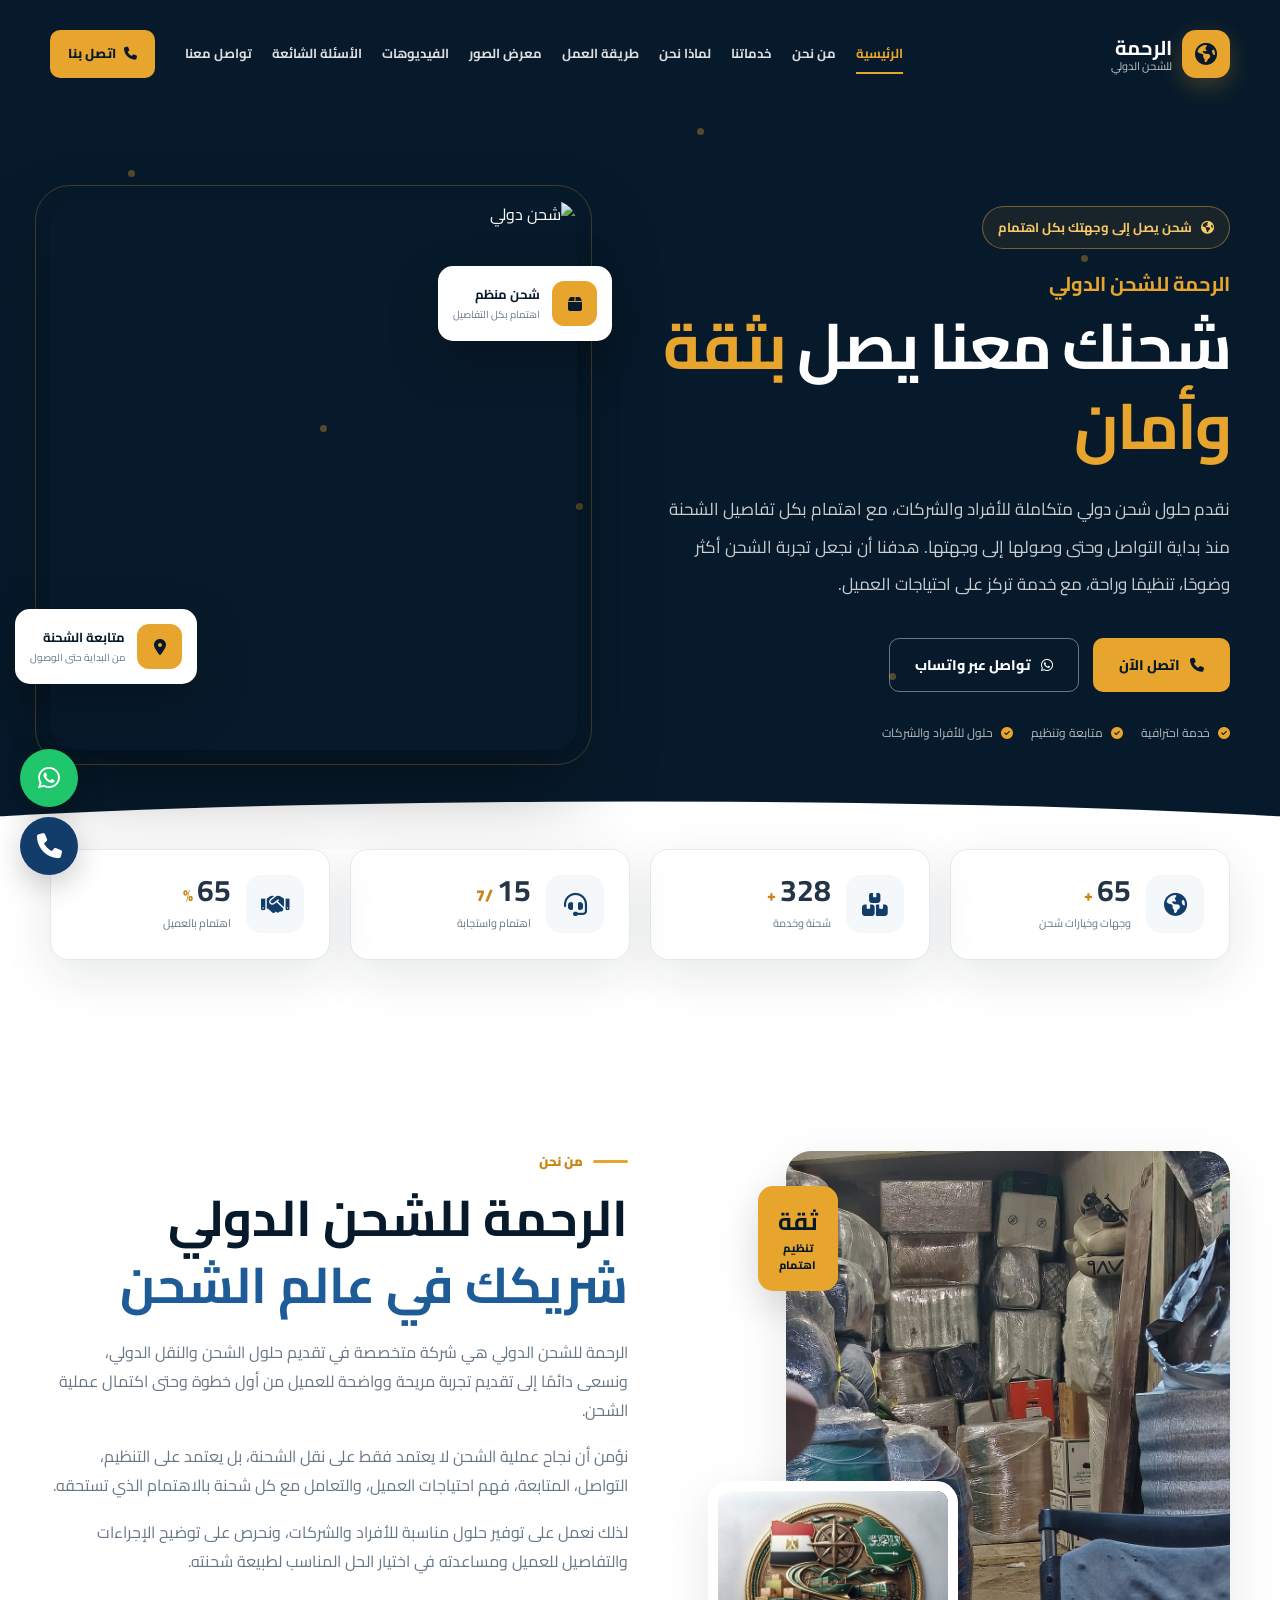
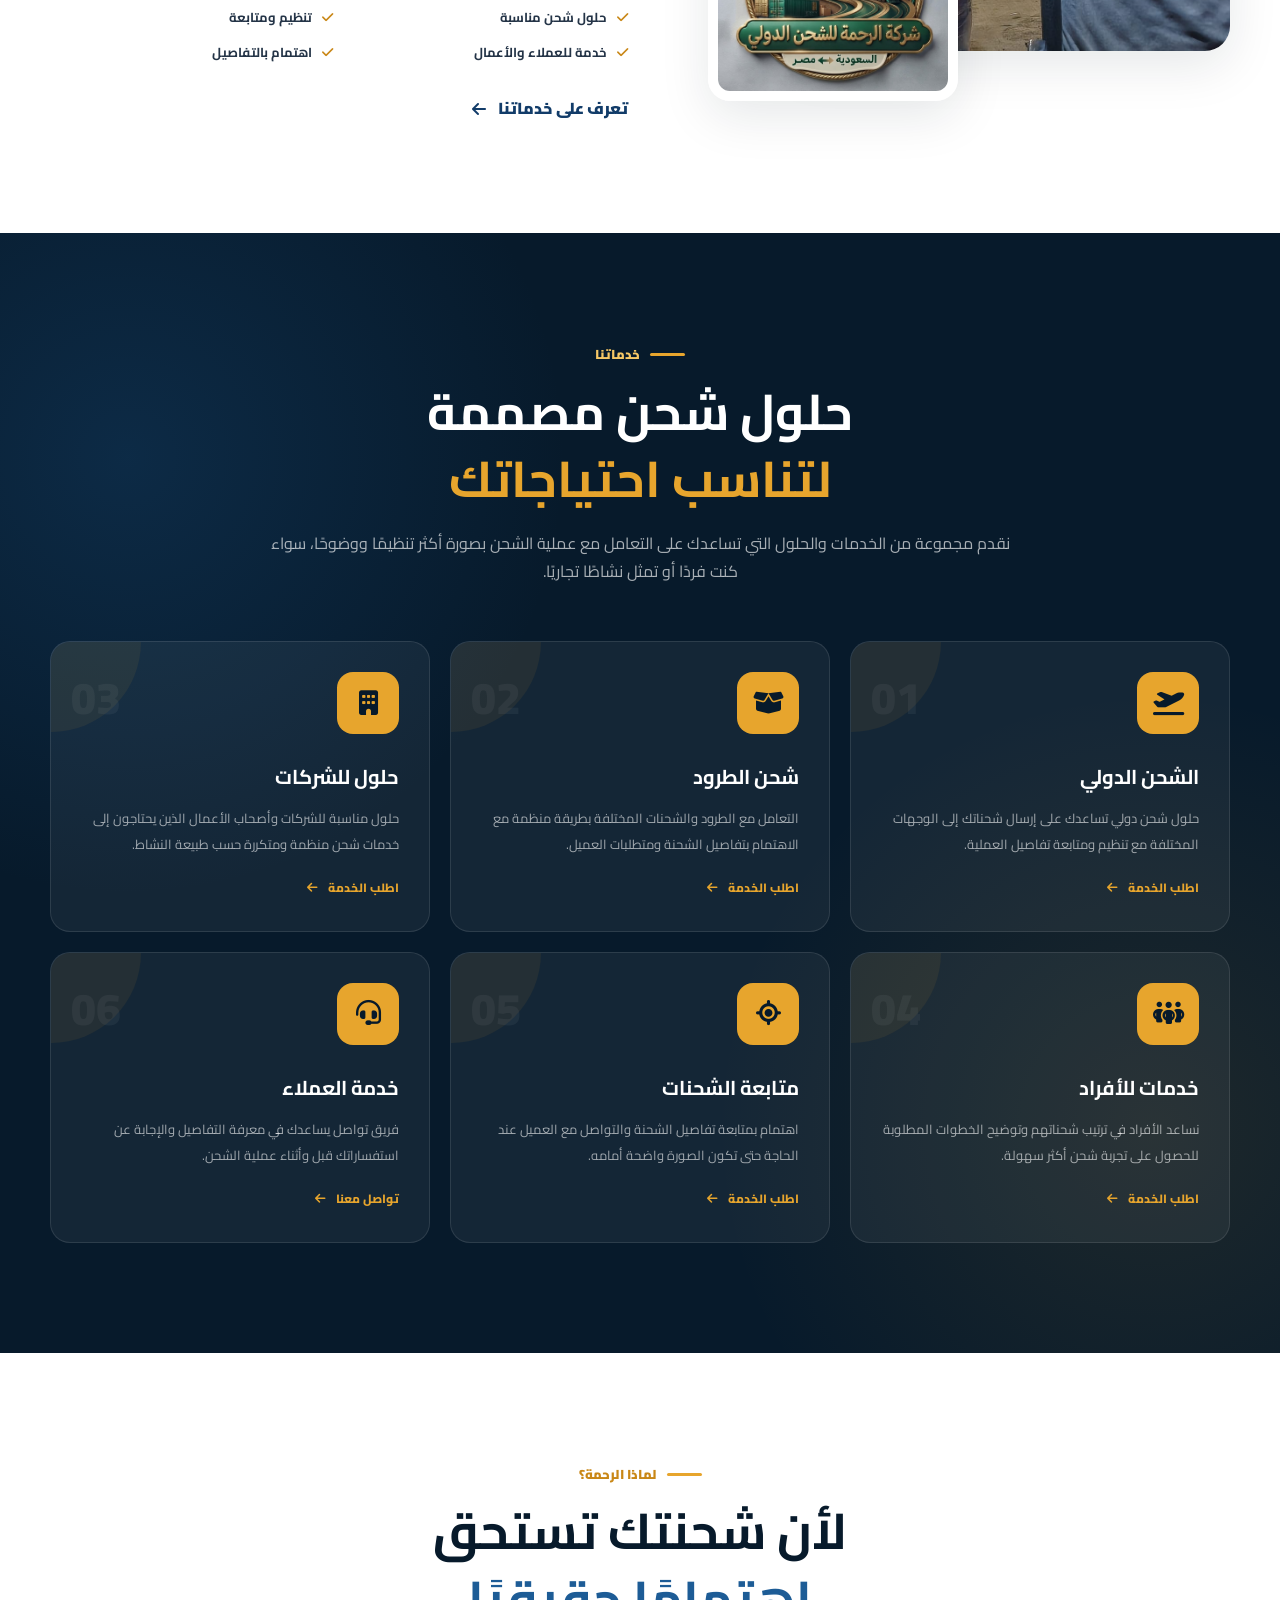
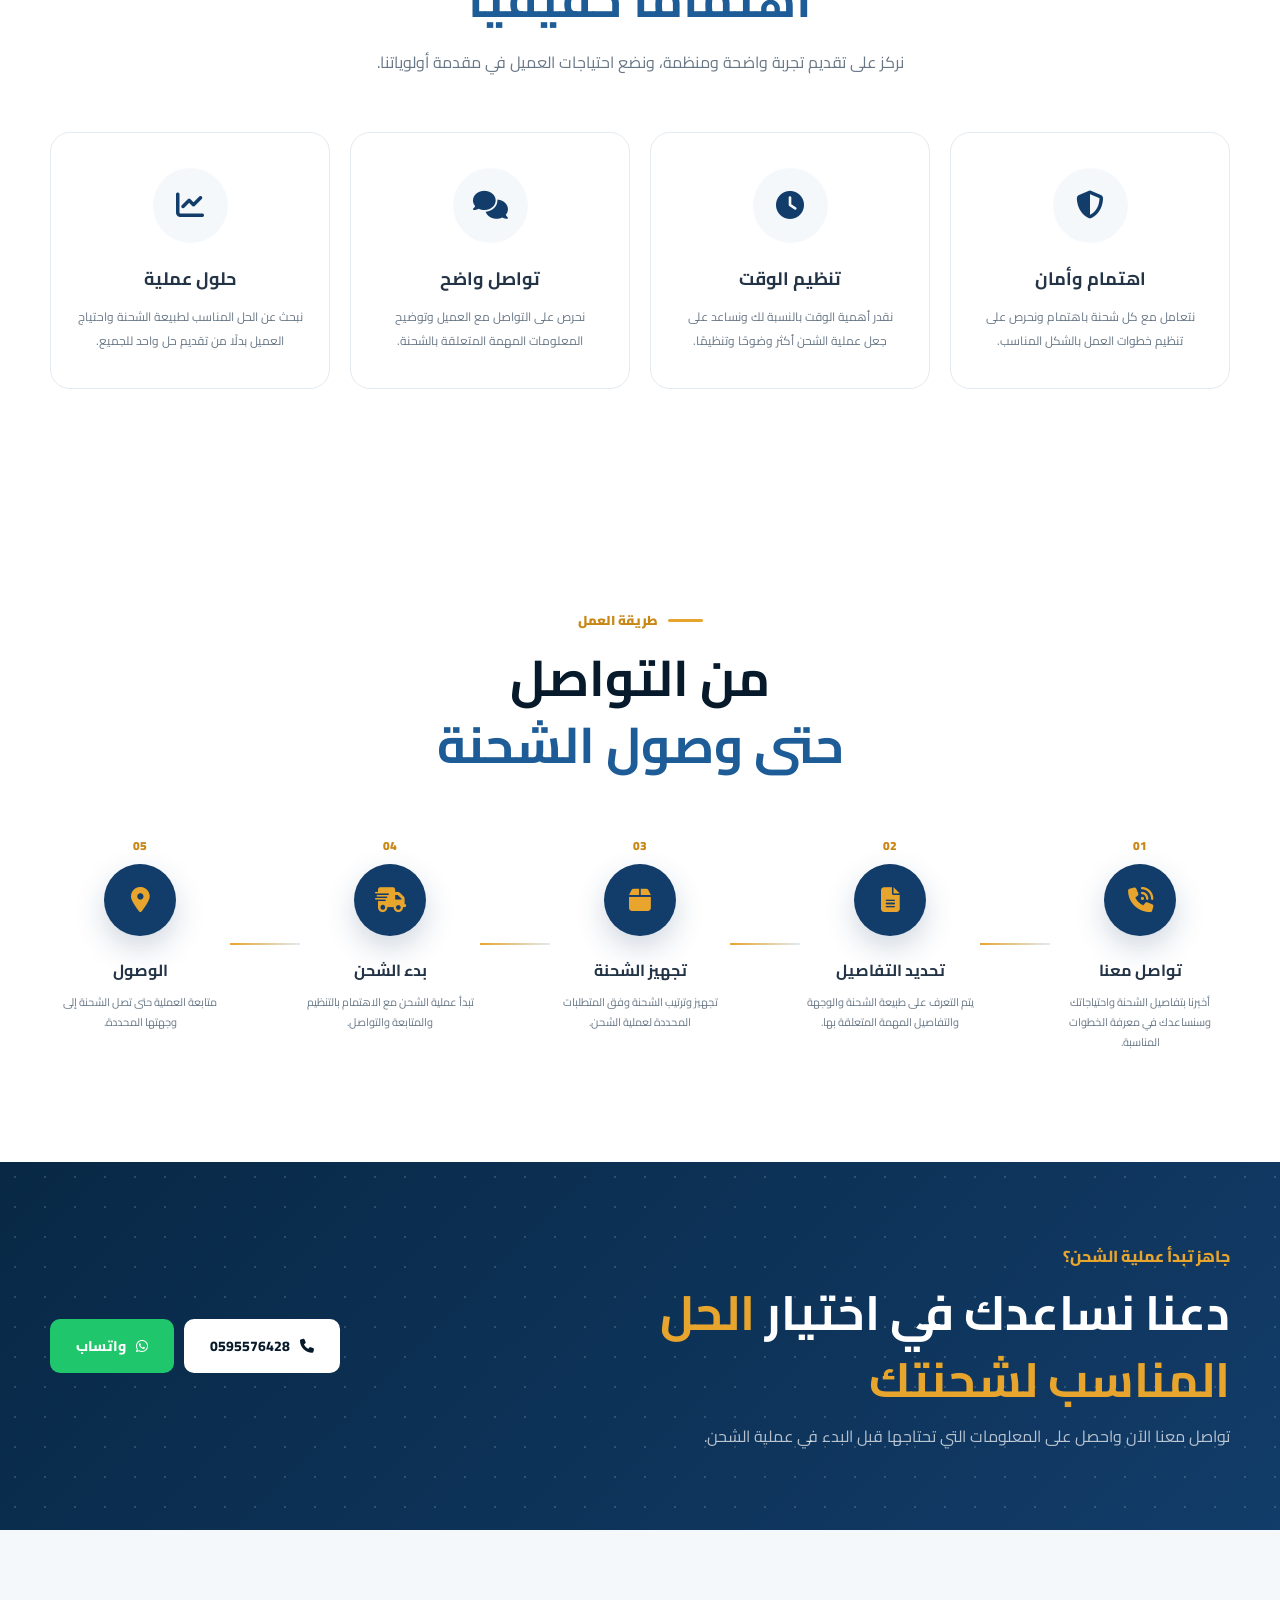
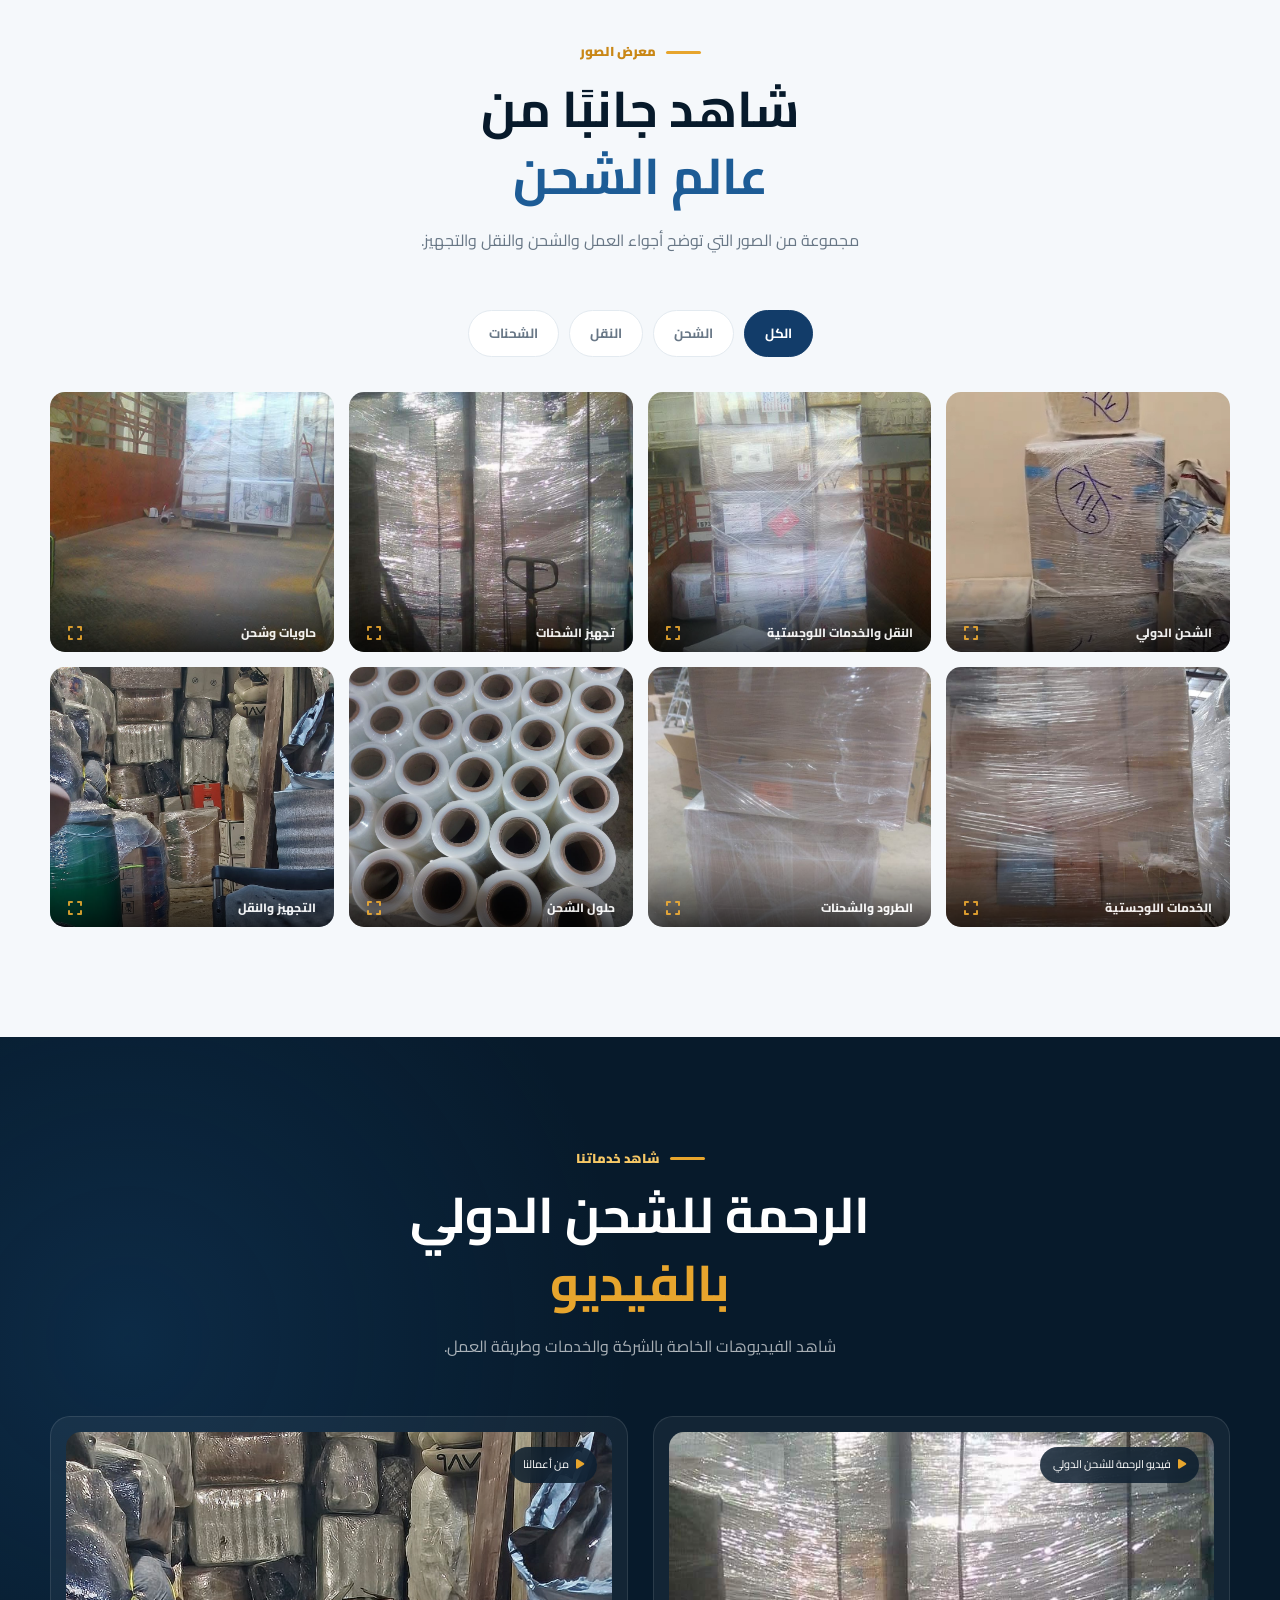
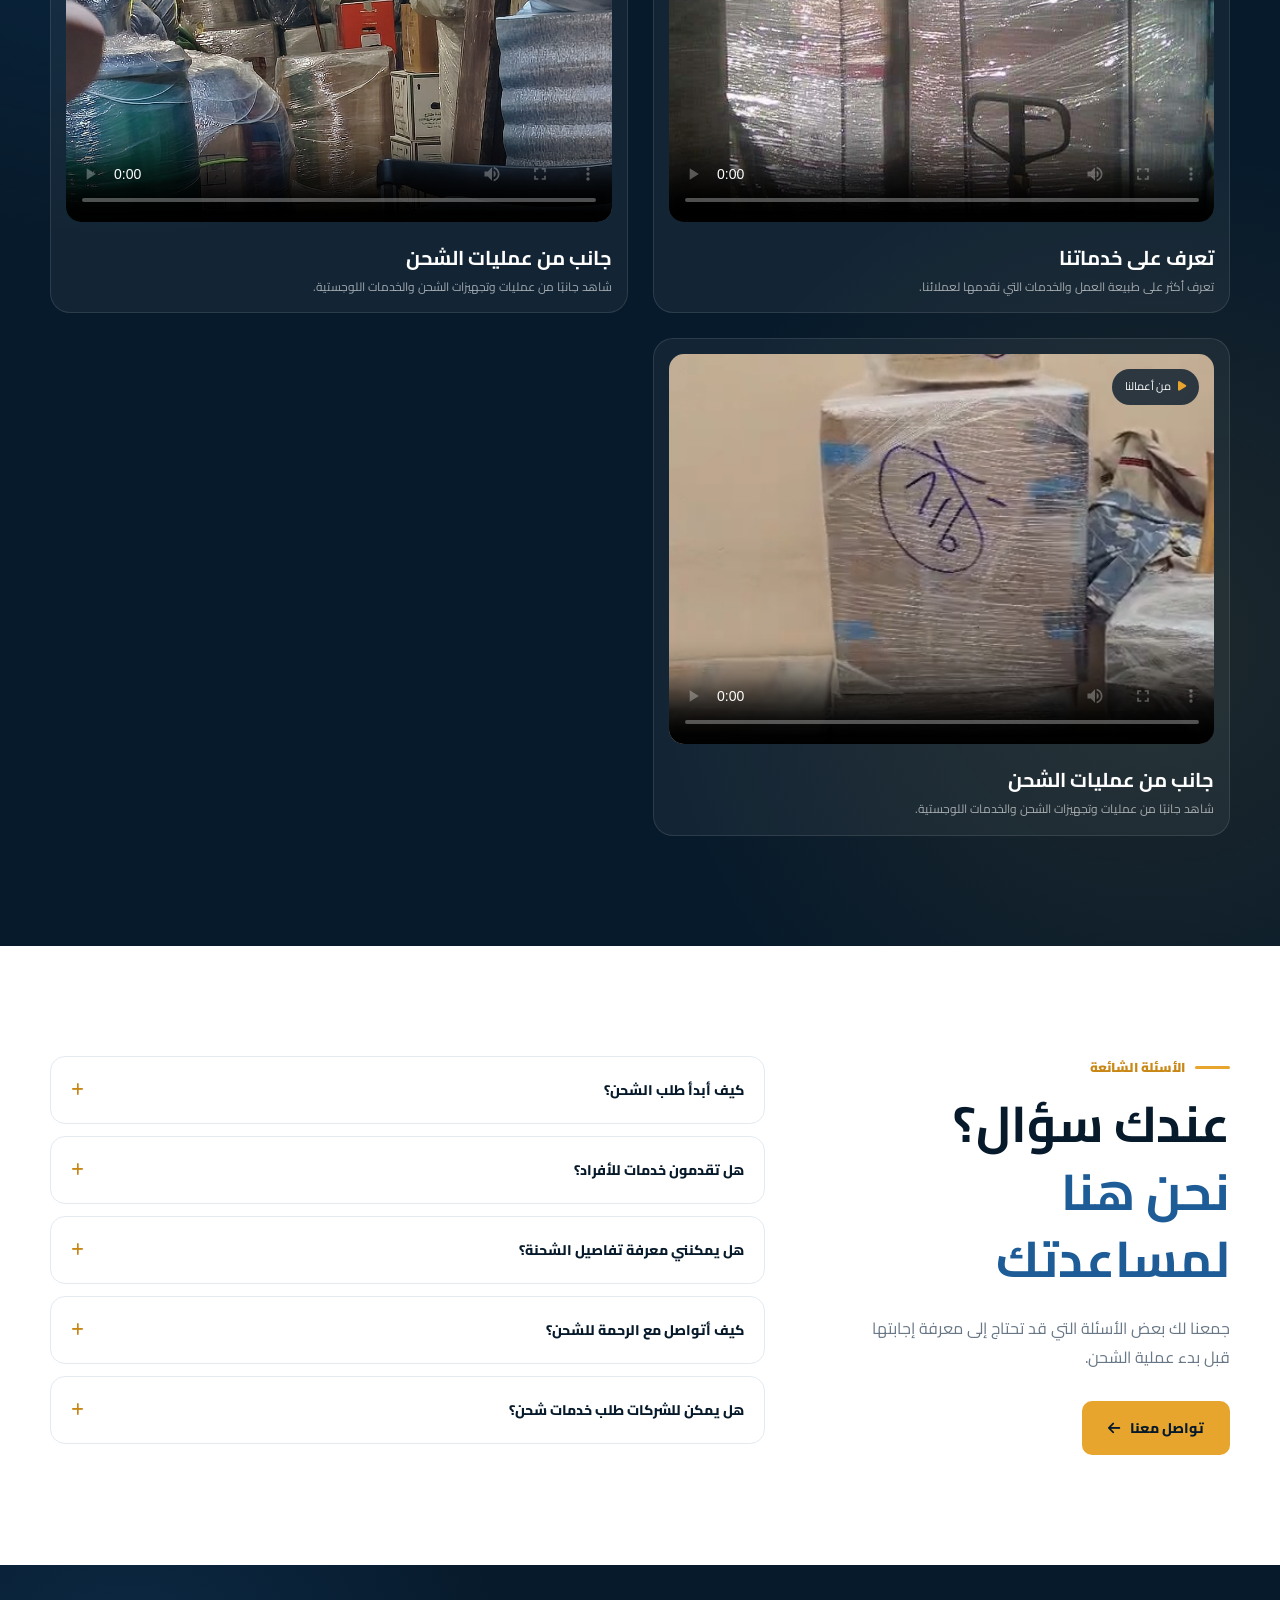
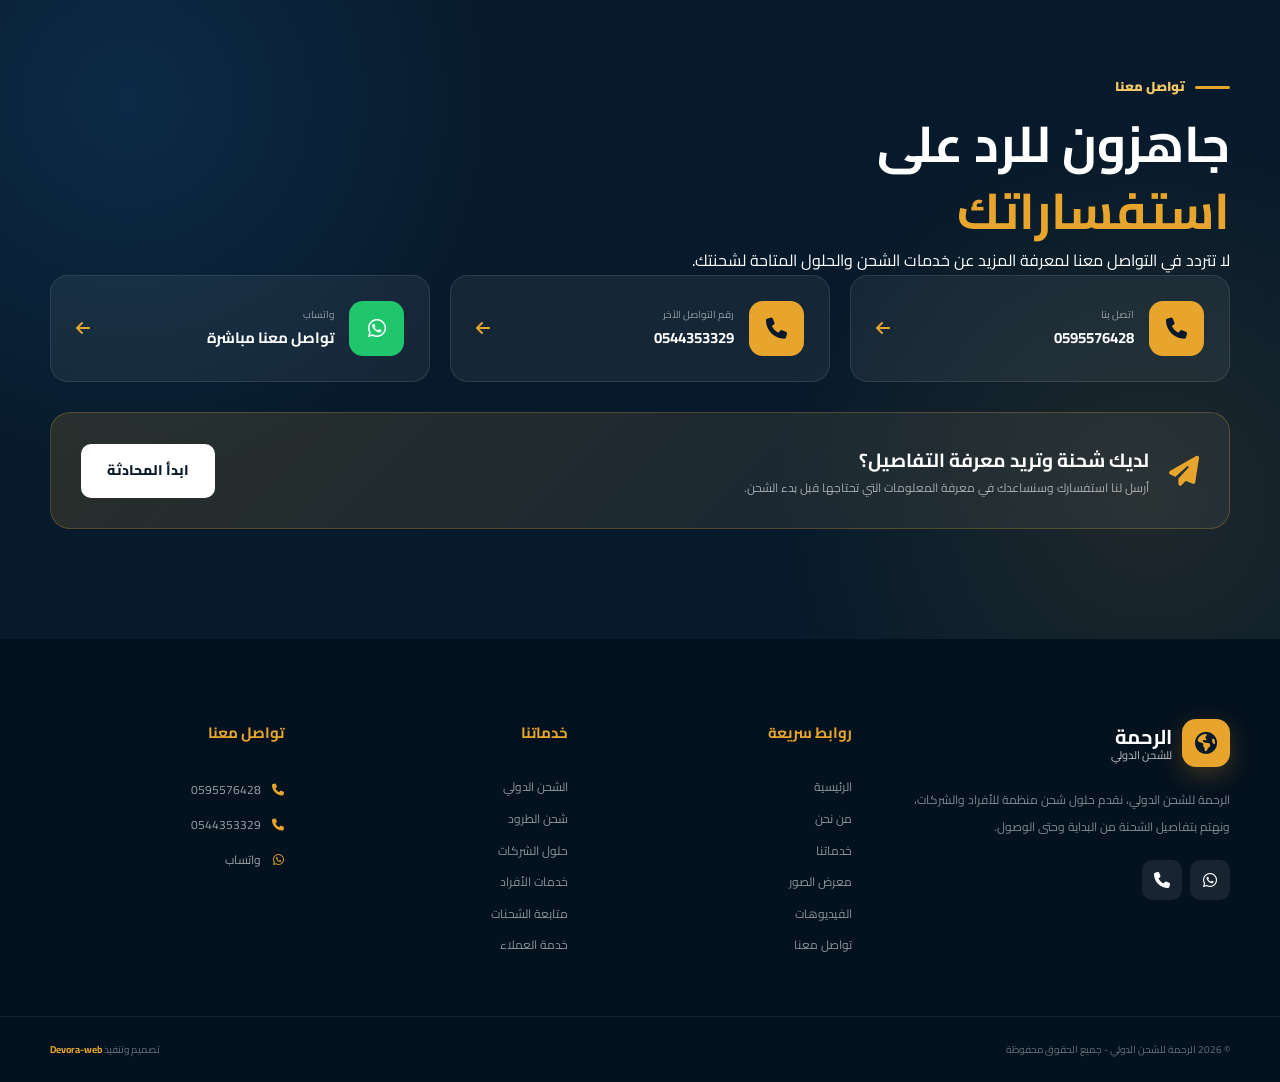
==== index.html @ 90e67089 "first commit" ====
<!DOCTYPE html>
<html lang="ar" dir="rtl">

<head>
    <meta charset="UTF-8">
    <meta name="viewport" content="width=device-width, initial-scale=1.0">

    <title>الرحمة للشحن الدولي | خدمات الشحن والنقل الدولي</title>

    <meta name="description"
        content="الرحمة للشحن الدولي - خدمات شحن دولي احترافية للأفراد والشركات مع متابعة وتنظيم وخدمة عملاء متميزة.">

    <link rel="preconnect" href="https://fonts.googleapis.com">
    <link rel="preconnect" href="https://fonts.gstatic.com" crossorigin>

    <link href="https://fonts.googleapis.com/css2?family=Cairo:wght@400;500;600;700;800;900&display=swap"
        rel="stylesheet">

    <link rel="stylesheet" href="https://cdnjs.cloudflare.com/ajax/libs/font-awesome/6.5.2/css/all.min.css">

    <link rel="stylesheet" href="style.css">
</head>

<body>

    <div class="preloader">
        <div class="loader-box">
            <div class="loader-icon">
                <i class="fa-solid fa-truck-fast"></i>
            </div>
            <div class="loader-line"></div>
            <p>الرحمة للشحن الدولي</p>
        </div>
    </div>



    <div class="floating-actions">

        <a href="https://wa.me/966595576428" class="float-btn whatsapp" target="_blank" aria-label="واتساب">
            <i class="fa-brands fa-whatsapp"></i>
        </a>

        <a href="tel:0595576428" class="float-btn phone" aria-label="اتصال">
            <i class="fa-solid fa-phone"></i>
        </a>

    </div>


    <!-- =========================
         HEADER
    ========================== -->

    <header class="header" id="header">

        <div class="container nav-container">

            <a href="#home" class="logo">

                <div class="logo-icon">
                    <i class="fa-solid fa-earth-americas"></i>
                </div>

                <div class="logo-text">
                    <strong>الرحمة</strong>
                    <span>للشحن الدولي</span>
                </div>

            </a>


            <button class="menu-toggle" id="menuToggle">
                <i class="fa-solid fa-bars"></i>
            </button>


            <nav class="nav" id="nav">

                <a href="#home" class="nav-link active">الرئيسية</a>

                <a href="#about" class="nav-link">من نحن</a>

                <a href="#services" class="nav-link">خدماتنا</a>

                <a href="#why-us" class="nav-link">لماذا نحن</a>

                <a href="#steps" class="nav-link">طريقة العمل</a>

                <a href="#gallery" class="nav-link">معرض الصور</a>

                <a href="#videos" class="nav-link">الفيديوهات</a>

                <a href="#faq" class="nav-link">الأسئلة الشائعة</a>

                <a href="#contact" class="nav-link">تواصل معنا</a>

            </nav>


            <a href="tel:0595576428" class="header-call">
                <i class="fa-solid fa-phone"></i>
                اتصل بنا
            </a>

        </div>

    </header>


    <!-- =========================
         HERO
    ========================== -->

    <main>

        <section class="hero" id="home">

            <div class="hero-bg"></div>

            <div class="hero-particles">

                <span></span>
                <span></span>
                <span></span>
                <span></span>
                <span></span>
                <span></span>

            </div>


            <div class="container hero-content">

                <div class="hero-text reveal">

                    <div class="hero-badge">

                        <i class="fa-solid fa-earth-americas"></i>

                        شحن يصل إلى وجهتك بكل اهتمام

                    </div>


                    <h1>

                        <span>الرحمة للشحن الدولي</span>

                        شحنك معنا يصل
                        <strong>بثقة وأمان</strong>

                    </h1>


                    <p class="hero-description">

                        نقدم حلول شحن دولي متكاملة للأفراد والشركات،
                        مع اهتمام بكل تفاصيل الشحنة منذ بداية التواصل
                        وحتى وصولها إلى وجهتها.

                        هدفنا أن نجعل تجربة الشحن أكثر وضوحًا،
                        تنظيمًا وراحة، مع خدمة تركز على احتياجات العميل.

                    </p>


                    <div class="hero-buttons">

                        <a href="tel:0595576428" class="btn btn-primary">

                            <i class="fa-solid fa-phone"></i>

                            اتصل الآن

                        </a>


                        <a href="https://wa.me/966595576428" target="_blank" class="btn btn-outline">

                            <i class="fa-brands fa-whatsapp"></i>

                            تواصل عبر واتساب

                        </a>

                    </div>


                    <div class="hero-trust">

                        <div>
                            <i class="fa-solid fa-circle-check"></i>
                            خدمة احترافية
                        </div>

                        <div>
                            <i class="fa-solid fa-circle-check"></i>
                            متابعة وتنظيم
                        </div>

                        <div>
                            <i class="fa-solid fa-circle-check"></i>
                            حلول للأفراد والشركات
                        </div>

                    </div>

                </div>


                <div class="hero-visual reveal-right">

                    <div class="hero-image-card">

                        <img src="https://images.unsplash.com/photo-1586528116311-ad8dd3c8310d?auto=format&fit=crop&w=1000&q=85"
                            alt="شحن دولي">

                        <div class="hero-floating-card card-one">

                            <i class="fa-solid fa-box"></i>

                            <div>
                                <strong>شحن منظم</strong>
                                <small>اهتمام بكل التفاصيل</small>
                            </div>

                        </div>


                        <div class="hero-floating-card card-two">

                            <i class="fa-solid fa-location-dot"></i>

                            <div>
                                <strong>متابعة الشحنة</strong>
                                <small>من البداية حتى الوصول</small>
                            </div>

                        </div>

                    </div>

                </div>

            </div>


            <div class="hero-bottom-wave"></div>

        </section>


        <!-- =========================
             STATS
        ========================== -->

        <section class="stats-section">

            <div class="container stats-grid">

                <div class="stat-card reveal">

                    <div class="stat-icon">
                        <i class="fa-solid fa-earth-americas"></i>
                    </div>

                    <div>
                        <strong class="counter" data-target="100">0</strong>
                        <span>+</span>
                        <p>وجهات وخيارات شحن</p>
                    </div>

                </div>


                <div class="stat-card reveal">

                    <div class="stat-icon">
                        <i class="fa-solid fa-boxes-stacked"></i>
                    </div>

                    <div>
                        <strong class="counter" data-target="500">0</strong>
                        <span>+</span>
                        <p>شحنة وخدمة</p>
                    </div>

                </div>


                <div class="stat-card reveal">

                    <div class="stat-icon">
                        <i class="fa-solid fa-headset"></i>
                    </div>

                    <div>
                        <strong class="counter" data-target="24">0</strong>
                        <span>/7</span>
                        <p>اهتمام واستجابة</p>
                    </div>

                </div>


                <div class="stat-card reveal">

                    <div class="stat-icon">
                        <i class="fa-solid fa-handshake"></i>
                    </div>

                    <div>
                        <strong class="counter" data-target="100">0</strong>
                        <span>%</span>
                        <p>اهتمام بالعميل</p>
                    </div>

                </div>

            </div>

        </section>


        <!-- =========================
             ABOUT
        ========================== -->

        <section class="about section" id="about">

            <div class="container about-grid">

                <div class="about-images reveal-left">

                    <div class="about-main-image">

                        <img src="imgs/img9.jpeg" alt="خدمات الشحن">

                    </div>


                    <div class="about-small-image">

                        <img src="imgs/img1.jpeg" alt="شحن ونقل">

                    </div>


                    <div class="about-experience">

                        <strong>ثقة</strong>
                        <span>تنظيم</span>
                        <span>اهتمام</span>

                    </div>

                </div>


                <div class="about-content reveal-right">

                    <div class="section-label">

                        <span></span>

                        من نحن

                    </div>


                    <h2 class="section-title">

                        الرحمة للشحن الدولي

                        <em>شريكك في عالم الشحن</em>

                    </h2>


                    <p>

                        الرحمة للشحن الدولي هي شركة متخصصة في تقديم حلول
                        الشحن والنقل الدولي، ونسعى دائمًا إلى تقديم تجربة
                        مريحة وواضحة للعميل من أول خطوة وحتى اكتمال عملية الشحن.

                    </p>


                    <p>

                        نؤمن أن نجاح عملية الشحن لا يعتمد فقط على نقل
                        الشحنة، بل يعتمد على التنظيم، التواصل، المتابعة،
                        فهم احتياجات العميل، والتعامل مع كل شحنة بالاهتمام
                        الذي تستحقه.

                    </p>


                    <p>

                        لذلك نعمل على توفير حلول مناسبة للأفراد والشركات،
                        ونحرص على توضيح الإجراءات والتفاصيل للعميل ومساعدته
                        في اختيار الحل المناسب لطبيعة شحنته.

                    </p>


                    <div class="about-features">

                        <div>
                            <i class="fa-solid fa-check"></i>
                            حلول شحن مناسبة
                        </div>

                        <div>
                            <i class="fa-solid fa-check"></i>
                            تنظيم ومتابعة
                        </div>

                        <div>
                            <i class="fa-solid fa-check"></i>
                            خدمة للعملاء والأعمال
                        </div>

                        <div>
                            <i class="fa-solid fa-check"></i>
                            اهتمام بالتفاصيل
                        </div>

                    </div>


                    <a href="#contact" class="text-button">

                        تعرف على خدماتنا

                        <i class="fa-solid fa-arrow-left"></i>

                    </a>

                </div>

            </div>

        </section>


        <!-- =========================
             SERVICES
        ========================== -->

        <section class="services section section-dark" id="services">

            <div class="container">

                <div class="section-heading center reveal">

                    <div class="section-label light">

                        <span></span>

                        خدماتنا

                    </div>

                    <h2 class="section-title">

                        حلول شحن مصممة
                        <em>لتناسب احتياجاتك</em>

                    </h2>

                    <p>

                        نقدم مجموعة من الخدمات والحلول التي تساعدك
                        على التعامل مع عملية الشحن بصورة أكثر تنظيمًا
                        ووضوحًا، سواء كنت فردًا أو تمثل نشاطًا تجاريًا.

                    </p>

                </div>


                <div class="services-grid">


                    <article class="service-card reveal">

                        <div class="service-number">01</div>

                        <div class="service-icon">

                            <i class="fa-solid fa-plane-departure"></i>

                        </div>

                        <h3>الشحن الدولي</h3>

                        <p>

                            حلول شحن دولي تساعدك على إرسال شحناتك
                            إلى الوجهات المختلفة مع تنظيم ومتابعة
                            تفاصيل العملية.

                        </p>

                        <a href="#contact">

                            اطلب الخدمة

                            <i class="fa-solid fa-arrow-left"></i>

                        </a>

                    </article>


                    <article class="service-card reveal">

                        <div class="service-number">02</div>

                        <div class="service-icon">

                            <i class="fa-solid fa-box-open"></i>

                        </div>

                        <h3>شحن الطرود</h3>

                        <p>

                            التعامل مع الطرود والشحنات المختلفة
                            بطريقة منظمة مع الاهتمام بتفاصيل الشحنة
                            ومتطلبات العميل.

                        </p>

                        <a href="#contact">

                            اطلب الخدمة

                            <i class="fa-solid fa-arrow-left"></i>

                        </a>

                    </article>


                    <article class="service-card reveal">

                        <div class="service-number">03</div>

                        <div class="service-icon">

                            <i class="fa-solid fa-building"></i>

                        </div>

                        <h3>حلول للشركات</h3>

                        <p>

                            حلول مناسبة للشركات وأصحاب الأعمال الذين
                            يحتاجون إلى خدمات شحن منظمة ومتكررة
                            حسب طبيعة النشاط.

                        </p>

                        <a href="#contact">

                            اطلب الخدمة

                            <i class="fa-solid fa-arrow-left"></i>

                        </a>

                    </article>


                    <article class="service-card reveal">

                        <div class="service-number">04</div>

                        <div class="service-icon">

                            <i class="fa-solid fa-people-group"></i>

                        </div>

                        <h3>خدمات للأفراد</h3>

                        <p>

                            نساعد الأفراد في ترتيب شحناتهم وتوضيح
                            الخطوات المطلوبة للحصول على تجربة شحن
                            أكثر سهولة.

                        </p>

                        <a href="#contact">

                            اطلب الخدمة

                            <i class="fa-solid fa-arrow-left"></i>

                        </a>

                    </article>


                    <article class="service-card reveal">

                        <div class="service-number">05</div>

                        <div class="service-icon">

                            <i class="fa-solid fa-location-crosshairs"></i>

                        </div>

                        <h3>متابعة الشحنات</h3>

                        <p>

                            اهتمام بمتابعة تفاصيل الشحنة والتواصل
                            مع العميل عند الحاجة حتى تكون الصورة
                            واضحة أمامه.

                        </p>

                        <a href="#contact">

                            اطلب الخدمة

                            <i class="fa-solid fa-arrow-left"></i>

                        </a>

                    </article>


                    <article class="service-card reveal">

                        <div class="service-number">06</div>

                        <div class="service-icon">

                            <i class="fa-solid fa-headset"></i>

                        </div>

                        <h3>خدمة العملاء</h3>

                        <p>

                            فريق تواصل يساعدك في معرفة التفاصيل
                            والإجابة عن استفساراتك قبل وأثناء
                            عملية الشحن.

                        </p>

                        <a href="#contact">

                            تواصل معنا

                            <i class="fa-solid fa-arrow-left"></i>

                        </a>

                    </article>

                </div>

            </div>

        </section>


        <!-- =========================
             WHY US
        ========================== -->

        <section class="why-us section" id="why-us">

            <div class="container">

                <div class="section-heading center reveal">

                    <div class="section-label">

                        <span></span>

                        لماذا الرحمة؟

                    </div>

                    <h2 class="section-title">

                        لأن شحنتك تستحق
                        <em>اهتمامًا حقيقيًا</em>

                    </h2>

                    <p>

                        نركز على تقديم تجربة واضحة ومنظمة، ونضع
                        احتياجات العميل في مقدمة أولوياتنا.

                    </p>

                </div>


                <div class="why-grid">


                    <div class="why-card reveal">

                        <div class="why-icon">

                            <i class="fa-solid fa-shield-halved"></i>

                        </div>

                        <h3>اهتمام وأمان</h3>

                        <p>

                            نتعامل مع كل شحنة باهتمام ونحرص على
                            تنظيم خطوات العمل بالشكل المناسب.

                        </p>

                    </div>


                    <div class="why-card reveal">

                        <div class="why-icon">

                            <i class="fa-solid fa-clock"></i>

                        </div>

                        <h3>تنظيم الوقت</h3>

                        <p>

                            نقدر أهمية الوقت بالنسبة لك ونساعد
                            على جعل عملية الشحن أكثر وضوحًا وتنظيمًا.

                        </p>

                    </div>


                    <div class="why-card reveal">

                        <div class="why-icon">

                            <i class="fa-solid fa-comments"></i>

                        </div>

                        <h3>تواصل واضح</h3>

                        <p>

                            نحرص على التواصل مع العميل وتوضيح
                            المعلومات المهمة المتعلقة بالشحنة.

                        </p>

                    </div>


                    <div class="why-card reveal">

                        <div class="why-icon">

                            <i class="fa-solid fa-chart-line"></i>

                        </div>

                        <h3>حلول عملية</h3>

                        <p>

                            نبحث عن الحل المناسب لطبيعة الشحنة
                            واحتياج العميل بدلًا من تقديم حل واحد للجميع.

                        </p>

                    </div>

                </div>

            </div>

        </section>


        <!-- =========================
             STEPS
        ========================== -->

        <section class="steps section" id="steps">

            <div class="container">

                <div class="section-heading center reveal">

                    <div class="section-label">

                        <span></span>

                        طريقة العمل

                    </div>

                    <h2 class="section-title">

                        من التواصل
                        <em>حتى وصول الشحنة</em>

                    </h2>

                </div>


                <div class="steps-wrapper">


                    <div class="step reveal">

                        <div class="step-number">01</div>

                        <div class="step-icon">

                            <i class="fa-solid fa-phone-volume"></i>

                        </div>

                        <h3>تواصل معنا</h3>

                        <p>

                            أخبرنا بتفاصيل الشحنة واحتياجاتك
                            وسنساعدك في معرفة الخطوات المناسبة.

                        </p>

                    </div>


                    <div class="step-line"></div>


                    <div class="step reveal">

                        <div class="step-number">02</div>

                        <div class="step-icon">

                            <i class="fa-solid fa-file-lines"></i>

                        </div>

                        <h3>تحديد التفاصيل</h3>

                        <p>

                            يتم التعرف على طبيعة الشحنة والوجهة
                            والتفاصيل المهمة المتعلقة بها.

                        </p>

                    </div>


                    <div class="step-line"></div>


                    <div class="step reveal">

                        <div class="step-number">03</div>

                        <div class="step-icon">

                            <i class="fa-solid fa-box"></i>

                        </div>

                        <h3>تجهيز الشحنة</h3>

                        <p>

                            تجهيز وترتيب الشحنة وفق المتطلبات
                            المحددة لعملية الشحن.

                        </p>

                    </div>


                    <div class="step-line"></div>


                    <div class="step reveal">

                        <div class="step-number">04</div>

                        <div class="step-icon">

                            <i class="fa-solid fa-truck-fast"></i>

                        </div>

                        <h3>بدء الشحن</h3>

                        <p>

                            تبدأ عملية الشحن مع الاهتمام بالتنظيم
                            والمتابعة والتواصل.

                        </p>

                    </div>


                    <div class="step-line"></div>


                    <div class="step reveal">

                        <div class="step-number">05</div>

                        <div class="step-icon">

                            <i class="fa-solid fa-location-dot"></i>

                        </div>

                        <h3>الوصول</h3>

                        <p>

                            متابعة العملية حتى تصل الشحنة
                            إلى وجهتها المحددة.

                        </p>

                    </div>

                </div>

            </div>

        </section>


        <!-- =========================
             LARGE CTA
        ========================== -->

        <section class="cta-banner">

            <div class="cta-pattern"></div>

            <div class="container cta-content reveal">

                <div>

                    <span>جاهز تبدأ عملية الشحن؟</span>

                    <h2>

                        دعنا نساعدك في اختيار
                        <strong>الحل المناسب لشحنتك</strong>

                    </h2>

                    <p>

                        تواصل معنا الآن واحصل على المعلومات التي
                        تحتاجها قبل البدء في عملية الشحن.

                    </p>

                </div>


                <div class="cta-buttons">

                    <a href="tel:0595576428" class="btn btn-white">

                        <i class="fa-solid fa-phone"></i>

                        0595576428

                    </a>

                    <a href="https://wa.me/966595576428" target="_blank" class="btn btn-whatsapp">

                        <i class="fa-brands fa-whatsapp"></i>

                        واتساب

                    </a>

                </div>

            </div>

        </section>


        <!-- =========================
             GALLERY
        ========================== -->

        <section class="gallery section" id="gallery">

            <div class="container">

                <div class="section-heading center reveal">

                    <div class="section-label">

                        <span></span>

                        معرض الصور

                    </div>

                    <h2 class="section-title">

                        شاهد جانبًا من
                        <em>عالم الشحن</em>

                    </h2>

                    <p>

                        مجموعة من الصور التي توضح أجواء العمل
                        والشحن والنقل والتجهيز.

                    </p>

                </div>


                <div class="gallery-filters reveal">

                    <button class="filter-btn active" data-filter="all">
                        الكل
                    </button>

                    <button class="filter-btn" data-filter="shipping">
                        الشحن
                    </button>

                    <button class="filter-btn" data-filter="transport">
                        النقل
                    </button>

                    <button class="filter-btn" data-filter="boxes">
                        الشحنات
                    </button>

                </div>


                <div class="gallery-grid">


                    <div class="gallery-item shipping reveal">

                        <img src="imgs/img2.jpeg" alt="شحن دولي">

                        <div class="gallery-overlay">

                            <span>الشحن الدولي</span>

                            <i class="fa-solid fa-expand"></i>

                        </div>

                    </div>


                    <div class="gallery-item transport reveal">

                        <img src="imgs/img3.jpeg" alt="النقل">

                        <div class="gallery-overlay">

                            <span>النقل والخدمات اللوجستية</span>

                            <i class="fa-solid fa-expand"></i>

                        </div>

                    </div>


                    <div class="gallery-item boxes reveal">

                        <img src="imgs/img4.jpeg" alt="شحنات">

                        <div class="gallery-overlay">

                            <span>تجهيز الشحنات</span>

                            <i class="fa-solid fa-expand"></i>

                        </div>

                    </div>


                    <div class="gallery-item shipping reveal">

                        <img src="imgs/img5.jpeg" alt="حاويات الشحن">

                        <div class="gallery-overlay">

                            <span>حاويات وشحن</span>

                            <i class="fa-solid fa-expand"></i>

                        </div>

                    </div>


                    <div class="gallery-item transport reveal">

                        <img src="imgs/img6.jpeg" alt="الخدمات اللوجستية">

                        <div class="gallery-overlay">

                            <span>الخدمات اللوجستية</span>

                            <i class="fa-solid fa-expand"></i>

                        </div>

                    </div>


                    <div class="gallery-item boxes reveal">

                        <img src="imgs/img7.jpeg" alt="الصناديق">

                        <div class="gallery-overlay">

                            <span>الطرود والشحنات</span>

                            <i class="fa-solid fa-expand"></i>

                        </div>

                    </div>


                    <div class="gallery-item shipping reveal">

                        <img src="imgs/img8.jpeg" alt="الشحن">

                        <div class="gallery-overlay">

                            <span>حلول الشحن</span>

                            <i class="fa-solid fa-expand"></i>

                        </div>

                    </div>


                    <div class="gallery-item transport reveal">

                        <img src="imgs/img9.jpeg" alt="مخازن">

                        <div class="gallery-overlay">

                            <span>التجهيز والنقل</span>

                            <i class="fa-solid fa-expand"></i>

                        </div>

                    </div>

                </div>

            </div>

        </section>


        <!-- =========================
             VIDEOS
        ========================== -->

        <section class="videos section section-dark" id="videos">

            <div class="container">

                <div class="section-heading center reveal">

                    <div class="section-label light">

                        <span></span>

                        شاهد خدماتنا

                    </div>

                    <h2 class="section-title">

                        الرحمة للشحن الدولي
                        <em>بالفيديو</em>

                    </h2>

                    <p>

                        شاهد الفيديوهات الخاصة بالشركة والخدمات
                        وطريقة العمل.

                    </p>

                </div>


                <div class="videos-grid">


                    <div class="video-card reveal">

                        <div class="video-wrapper">


                            <video controls poster="imgs/img4.jpeg">

                                <source src="imgs/vid1.mp4" type="video/mp4">

                                المتصفح لا يدعم تشغيل الفيديو.

                            </video>

                            <div class="video-label">

                                <i class="fa-solid fa-play"></i>

                                فيديو الرحمة للشحن الدولي

                            </div>

                        </div>

                        <h3>تعرف على خدماتنا</h3>

                        <p>

                            تعرف أكثر على طبيعة العمل والخدمات التي
                            نقدمها لعملائنا.

                        </p>

                    </div>


                    <div class="video-card reveal">

                        <div class="video-wrapper">


                            <video controls poster="imgs/img9.jpeg">

                                <source src="imgs/vid2.mp4" type="video/mp4">

                                المتصفح لا يدعم تشغيل الفيديو.

                            </video>

                            <div class="video-label">

                                <i class="fa-solid fa-play"></i>

                                من أعمالنا

                            </div>

                        </div>

                        <h3>جانب من عمليات الشحن</h3>

                        <p>

                            شاهد جانبًا من عمليات وتجهيزات الشحن
                            والخدمات اللوجستية.

                        </p>

                    </div>

                    <div class="video-card reveal">

                        <div class="video-wrapper">


                            <video controls poster="imgs/img2.jpeg">

                                <source src="imgs/vid3.mp4" type="video/mp4">

                                المتصفح لا يدعم تشغيل الفيديو.

                            </video>

                            <div class="video-label">

                                <i class="fa-solid fa-play"></i>

                                من أعمالنا

                            </div>

                        </div>

                        <h3>جانب من عمليات الشحن</h3>

                        <p>

                            شاهد جانبًا من عمليات وتجهيزات الشحن
                            والخدمات اللوجستية.

                        </p>

                    </div>


                </div>

            </div>

        </section>


        <!-- =========================
             FAQ
        ========================== -->

        <section class="faq section" id="faq">

            <div class="container faq-grid">

                <div class="faq-intro reveal-left">

                    <div class="section-label">

                        <span></span>

                        الأسئلة الشائعة

                    </div>

                    <h2 class="section-title">

                        عندك سؤال؟

                        <em>نحن هنا لمساعدتك</em>

                    </h2>

                    <p>

                        جمعنا لك بعض الأسئلة التي قد تحتاج إلى
                        معرفة إجابتها قبل بدء عملية الشحن.

                    </p>


                    <a href="#contact" class="btn btn-primary">

                        تواصل معنا

                        <i class="fa-solid fa-arrow-left"></i>

                    </a>

                </div>


                <div class="faq-list reveal-right">


                    <div class="faq-item">

                        <button class="faq-question">

                            <span>كيف أبدأ طلب الشحن؟</span>

                            <i class="fa-solid fa-plus"></i>

                        </button>

                        <div class="faq-answer">

                            <p>

                                يمكنك التواصل معنا عبر الاتصال أو
                                الواتساب وإرسال تفاصيل الشحنة والوجهة،
                                وسنساعدك في معرفة الخطوات المناسبة.

                            </p>

                        </div>

                    </div>


                    <div class="faq-item">

                        <button class="faq-question">

                            <span>هل تقدمون خدمات للأفراد؟</span>

                            <i class="fa-solid fa-plus"></i>

                        </button>

                        <div class="faq-answer">

                            <p>

                                نعم، نوفر حلولًا مناسبة للأفراد،
                                بالإضافة إلى حلول وخدمات تناسب الشركات
                                وأصحاب الأعمال.

                            </p>

                        </div>

                    </div>


                    <div class="faq-item">

                        <button class="faq-question">

                            <span>هل يمكنني معرفة تفاصيل الشحنة؟</span>

                            <i class="fa-solid fa-plus"></i>

                        </button>

                        <div class="faq-answer">

                            <p>

                                بالتأكيد، تواصل معنا وسيتم توضيح
                                المعلومات والتفاصيل المطلوبة حسب
                                طبيعة الشحنة.

                            </p>

                        </div>

                    </div>


                    <div class="faq-item">

                        <button class="faq-question">

                            <span>كيف أتواصل مع الرحمة للشحن؟</span>

                            <i class="fa-solid fa-plus"></i>

                        </button>

                        <div class="faq-answer">

                            <p>

                                يمكنك الاتصال على
                                0595576428 أو 0544353329،
                                كما يمكنك التواصل معنا عبر واتساب.

                            </p>

                        </div>

                    </div>


                    <div class="faq-item">

                        <button class="faq-question">

                            <span>هل يمكن للشركات طلب خدمات شحن؟</span>

                            <i class="fa-solid fa-plus"></i>

                        </button>

                        <div class="faq-answer">

                            <p>

                                نعم، نقدم حلولًا تناسب احتياجات
                                الشركات وأصحاب الأنشطة التجارية،
                                ويمكنك التواصل معنا لمعرفة التفاصيل.

                            </p>

                        </div>

                    </div>

                </div>

            </div>

        </section>


        <!-- =========================
             CONTACT
        ========================== -->

        <section class="contact section section-dark" id="contact">

            <div class="container">

                <div class="contact-heading center reveal">

                    <div class="section-label light">

                        <span></span>

                        تواصل معنا

                    </div>

                    <h2 class="section-title">

                        جاهزون للرد على
                        <em>استفساراتك</em>

                    </h2>

                    <p>

                        لا تتردد في التواصل معنا لمعرفة المزيد عن
                        خدمات الشحن والحلول المتاحة لشحنتك.

                    </p>

                </div>


                <div class="contact-grid">


                    <a href="tel:0595576428" class="contact-card reveal">

                        <div class="contact-icon">

                            <i class="fa-solid fa-phone"></i>

                        </div>

                        <div>

                            <span>اتصل بنا</span>

                            <strong>0595576428</strong>

                        </div>

                        <i class="fa-solid fa-arrow-left"></i>

                    </a>


                    <a href="tel:0544353329" class="contact-card reveal">

                        <div class="contact-icon">

                            <i class="fa-solid fa-phone"></i>

                        </div>

                        <div>

                            <span>رقم التواصل الآخر</span>

                            <strong>0544353329</strong>

                        </div>

                        <i class="fa-solid fa-arrow-left"></i>

                    </a>


                    <a href="https://wa.me/966595576428" target="_blank" class="contact-card reveal">

                        <div class="contact-icon whatsapp-icon">

                            <i class="fa-brands fa-whatsapp"></i>

                        </div>

                        <div>

                            <span>واتساب</span>

                            <strong>تواصل معنا مباشرة</strong>

                        </div>

                        <i class="fa-solid fa-arrow-left"></i>

                    </a>

                </div>


                <div class="contact-message reveal">

                    <i class="fa-solid fa-paper-plane"></i>

                    <div>

                        <h3>لديك شحنة وتريد معرفة التفاصيل؟</h3>

                        <p>

                            أرسل لنا استفسارك وسنساعدك في معرفة
                            المعلومات التي تحتاجها قبل بدء الشحن.

                        </p>

                    </div>

                    <a href="https://wa.me/966595576428" target="_blank" class="btn btn-white">

                        ابدأ المحادثة

                    </a>

                </div>

            </div>

        </section>

    </main>


    <!-- =========================
         FOOTER
    ========================== -->

    <footer class="footer">

        <div class="container footer-grid">


            <div class="footer-about">

                <a href="#home" class="logo footer-logo">

                    <div class="logo-icon">

                        <i class="fa-solid fa-earth-americas"></i>

                    </div>

                    <div class="logo-text">

                        <strong>الرحمة</strong>

                        <span>للشحن الدولي</span>

                    </div>

                </a>


                <p>

                    الرحمة للشحن الدولي، نقدم حلول شحن منظمة
                    للأفراد والشركات، ونهتم بتفاصيل الشحنة
                    من البداية وحتى الوصول.

                </p>


                <div class="footer-social">

                    <a href="https://wa.me/966595576428" target="_blank">

                        <i class="fa-brands fa-whatsapp"></i>

                    </a>

                    <a href="tel:0595576428">

                        <i class="fa-solid fa-phone"></i>

                    </a>

                </div>

            </div>


            <div class="footer-links">

                <h3>روابط سريعة</h3>

                <a href="#home">الرئيسية</a>

                <a href="#about">من نحن</a>

                <a href="#services">خدماتنا</a>

                <a href="#gallery">معرض الصور</a>

                <a href="#videos">الفيديوهات</a>

                <a href="#contact">تواصل معنا</a>

            </div>


            <div class="footer-links">

                <h3>خدماتنا</h3>

                <a href="#services">الشحن الدولي</a>

                <a href="#services">شحن الطرود</a>

                <a href="#services">حلول الشركات</a>

                <a href="#services">خدمات الأفراد</a>

                <a href="#services">متابعة الشحنات</a>

                <a href="#services">خدمة العملاء</a>

            </div>


            <div class="footer-contact">

                <h3>تواصل معنا</h3>

                <a href="tel:0595576428">

                    <i class="fa-solid fa-phone"></i>

                    0595576428

                </a>

                <a href="tel:0544353329">

                    <i class="fa-solid fa-phone"></i>

                    0544353329

                </a>

                <a href="https://wa.me/966595576428" target="_blank">

                    <i class="fa-brands fa-whatsapp"></i>

                    واتساب

                </a>

            </div>

        </div>


        <div class="footer-bottom">

            <div class="container">

                <p>

                    © 2026 الرحمة للشحن الدولي - جميع الحقوق محفوظة

                </p>

                <p class="designer-credit">
                    تصميم وتنفيذ
                    <a href="https://www.facebook.com/share/18WCirXz8U/" target="_blank" style="text-decoration: none;">
                        <span class="gmt-text" style="color: var(--accent); font-weight: bold;">Devora-web</span>
                    </a>
                </p>

            </div>

        </div>

    </footer>


    <!-- =========================
         LIGHTBOX
    ========================== -->

    <div class="lightbox" id="lightbox">

        <button class="lightbox-close" id="lightboxClose">

            <i class="fa-solid fa-xmark"></i>

        </button>

        <img id="lightboxImage" src="" alt="">

    </div>


    <script src="script.js"></script>

</body>

</html>
---- style.css ----
/* =========================================
   GLOBAL
========================================= */

:root {

    --primary: #123C69;
    --primary-dark: #082845;
    --primary-light: #1D5C96;

    --accent: #E7A52D;
    --accent-dark: #C98716;
    --accent-light: #F7C866;

    --dark: #071A2B;
    --dark-2: #0B243A;

    --text: #243447;
    --muted: #687786;

    --light: #F5F8FB;
    --white: #FFFFFF;

    --border: #E3EAF0;

    --shadow: 0 15px 50px rgba(7, 26, 43, .10);

    --radius: 20px;

    --transition: .35s ease;
}


* {

    margin: 0;
    padding: 0;
    box-sizing: border-box;

}


html {

    scroll-behavior: smooth;

}


body {

    font-family: "Cairo", sans-serif;

    background: var(--white);

    color: var(--text);

    line-height: 1.8;

    overflow-x: hidden;

}


body.no-scroll {

    overflow: hidden;

}


a {

    text-decoration: none;

    color: inherit;

}


img {

    max-width: 100%;

    display: block;

}


button {

    font-family: inherit;

}


.container {

    width: min(1180px, calc(100% - 40px));

    margin: auto;

}


.section {

    padding: 110px 0;

}


.section-dark {

    background:
        radial-gradient(circle at 10% 20%, rgba(29, 92, 150, .25), transparent 30%),
        radial-gradient(circle at 90% 80%, rgba(231, 165, 45, .10), transparent 30%),
        var(--dark);

    color: white;

}


/* =========================================
   PRELOADER
========================================= */

.preloader {

    position: fixed;

    inset: 0;

    background: var(--dark);

    display: flex;

    align-items: center;

    justify-content: center;

    z-index: 99999;

    transition: opacity .5s, visibility .5s;

}


.preloader.hide {

    opacity: 0;

    visibility: hidden;

}


.loader-box {

    text-align: center;

    color: white;

}


.loader-icon {

    width: 80px;

    height: 80px;

    margin: auto;

    border: 2px solid rgba(255,255,255,.2);

    border-radius: 50%;

    display: flex;

    align-items: center;

    justify-content: center;

    font-size: 32px;

    color: var(--accent);

    animation: loaderPulse 1.2s infinite;

}


.loader-line {

    width: 150px;

    height: 3px;

    background: rgba(255,255,255,.15);

    margin: 25px auto 15px;

    position: relative;

    overflow: hidden;

}


.loader-line::after {

    content: "";

    position: absolute;

    width: 50%;

    height: 100%;

    background: var(--accent);

    left: 0;

    animation: loaderLine 1.2s infinite;

}


.loader-box p {

    font-weight: 700;

}


@keyframes loaderPulse {

    50% {

        transform: scale(1.15);

        box-shadow: 0 0 30px rgba(231,165,45,.35);

    }

}


@keyframes loaderLine {

    from {

        transform: translateX(-100%);

    }

    to {

        transform: translateX(300%);

    }

}


/* =========================================
   HEADER
========================================= */

.header {

    position: fixed;

    top: 0;

    left: 0;

    right: 0;

    z-index: 1000;

    padding: 18px 0;

    transition: .35s;

}


.header.scrolled {

    background: rgba(7,26,43,.94);

    backdrop-filter: blur(15px);

    padding: 10px 0;

    box-shadow: 0 10px 35px rgba(0,0,0,.12);

}


.nav-container {

    height: 72px;

    display: flex;

    align-items: center;

    gap: 30px;

}


.logo {

    display: flex;

    align-items: center;

    gap: 10px;

    color: white;

    flex-shrink: 0;

}


.logo-icon {

    width: 48px;

    height: 48px;

    background: var(--accent);

    color: var(--dark);

    display: flex;

    align-items: center;

    justify-content: center;

    border-radius: 14px;

    font-size: 22px;

    box-shadow: 0 8px 25px rgba(231,165,45,.25);

}


.logo-text {

    display: flex;

    flex-direction: column;

    line-height: 1.25;

}


.logo-text strong {

    font-size: 20px;

}


.logo-text span {

    font-size: 11px;

    opacity: .75;

}


.nav {

    display: flex;

    align-items: center;

    justify-content: center;

    gap: 20px;

    margin-right: auto;

}


.nav-link {

    color: rgba(255,255,255,.85);

    font-size: 13px;

    font-weight: 700;

    position: relative;

    transition: .3s;

}


.nav-link::after {

    content: "";

    position: absolute;

    right: 0;

    bottom: -8px;

    width: 0;

    height: 2px;

    background: var(--accent);

    transition: .3s;

}


.nav-link:hover,
.nav-link.active {

    color: var(--accent);

}


.nav-link:hover::after,
.nav-link.active::after {

    width: 100%;

}


.header-call {

    background: var(--accent);

    color: var(--dark);

    padding: 12px 18px;

    border-radius: 10px;

    font-size: 13px;

    font-weight: 800;

    display: flex;

    align-items: center;

    gap: 8px;

    transition: .3s;

}


.header-call:hover {

    background: white;

    transform: translateY(-3px);

}


.menu-toggle {

    display: none;

    width: 45px;

    height: 45px;

    border: 0;

    background: var(--accent);

    color: var(--dark);

    border-radius: 10px;

    font-size: 20px;

    cursor: pointer;

}


/* =========================================
   HERO
========================================= */

.hero {

    min-height: 850px;

    position: relative;

    background: var(--dark);

    overflow: hidden;

    color: white;

    display: flex;

    align-items: center;

    padding-top: 100px;

}


.hero-bg {

    position: absolute;

    inset: 0;

    background:
        linear-gradient(90deg, rgba(7,26,43,.97), rgba(7,26,43,.65)),
        url("https://images.unsplash.com/photo-1494412574643-ff11b0a5c1c3?auto=format&fit=crop&w=2000&q=90")
        center/cover;

    animation: heroZoom 15s ease-in-out infinite alternate;

}


@keyframes heroZoom {

    from {

        transform: scale(1);

    }

    to {

        transform: scale(1.08);

    }

}


.hero-particles span {

    position: absolute;

    width: 7px;

    height: 7px;

    border-radius: 50%;

    background: var(--accent);

    opacity: .35;

    animation: particleFloat 8s infinite;

}


.hero-particles span:nth-child(1) {

    top: 20%;

    left: 10%;

}


.hero-particles span:nth-child(2) {

    top: 50%;

    left: 25%;

    animation-delay: 2s;

}


.hero-particles span:nth-child(3) {

    top: 30%;

    right: 15%;

    animation-delay: 1s;

}


.hero-particles span:nth-child(4) {

    bottom: 20%;

    right: 30%;

    animation-delay: 3s;

}


.hero-particles span:nth-child(5) {

    bottom: 40%;

    left: 45%;

    animation-delay: 4s;

}


.hero-particles span:nth-child(6) {

    top: 15%;

    right: 45%;

    animation-delay: 2.5s;

}


@keyframes particleFloat {

    0%,
    100% {

        transform: translateY(0) scale(1);

    }

    50% {

        transform: translateY(-80px) scale(1.8);

    }

}


.hero-content {

    position: relative;

    z-index: 2;

    display: grid;

    grid-template-columns: 1.05fr .95fr;

    gap: 70px;

    align-items: center;

}


.hero-badge {

    display: inline-flex;

    align-items: center;

    gap: 9px;

    padding: 9px 15px;

    border: 1px solid rgba(231,165,45,.45);

    background: rgba(231,165,45,.08);

    color: var(--accent-light);

    border-radius: 50px;

    font-size: 13px;

    font-weight: 700;

    margin-bottom: 22px;

}


.hero h1 {

    font-size: clamp(42px, 5vw, 70px);

    line-height: 1.25;

    margin-bottom: 25px;

    letter-spacing: -2px;

}


.hero h1 span {

    display: block;

    font-size: 20px;

    color: var(--accent);

    letter-spacing: 0;

    margin-bottom: 10px;

}


.hero h1 strong {

    color: var(--accent);

}


.hero-description {

    max-width: 680px;

    color: rgba(255,255,255,.78);

    font-size: 17px;

    line-height: 2.2;

}


.hero-buttons {

    display: flex;

    gap: 14px;

    margin-top: 35px;

    flex-wrap: wrap;

}


.btn {

    min-height: 54px;

    padding: 13px 25px;

    border-radius: 10px;

    display: inline-flex;

    align-items: center;

    justify-content: center;

    gap: 10px;

    font-weight: 800;

    font-size: 14px;

    border: 1px solid transparent;

    transition: .35s;

    cursor: pointer;

}


.btn-primary {

    background: var(--accent);

    color: var(--dark);

}


.btn-primary:hover {

    background: white;

    transform: translateY(-5px);

    box-shadow: 0 15px 30px rgba(231,165,45,.25);

}


.btn-outline {

    border-color: rgba(255,255,255,.4);

    color: white;

}


.btn-outline:hover {

    background: white;

    color: var(--dark);

    transform: translateY(-5px);

}


.hero-trust {

    display: flex;

    flex-wrap: wrap;

    gap: 18px;

    margin-top: 30px;

    color: rgba(255,255,255,.7);

    font-size: 12px;

}


.hero-trust i {

    color: var(--accent);

    margin-left: 5px;

}


.hero-visual {

    position: relative;

}


.hero-image-card {

    position: relative;

    border-radius: 30px;

    overflow: visible;

}


.hero-image-card::before {

    content: "";

    position: absolute;

    inset: -15px;

    border: 1px solid rgba(231,165,45,.25);

    border-radius: 35px;

    animation: borderRotate 8s linear infinite;

}


@keyframes borderRotate {

    50% {

        transform: rotate(2deg) scale(1.03);

    }

}


.hero-image-card img {

    width: 100%;

    height: 550px;

    object-fit: cover;

    border-radius: 25px;

    box-shadow: 0 35px 80px rgba(0,0,0,.35);

}


.hero-floating-card {

    position: absolute;

    background: white;

    color: var(--dark);

    padding: 15px;

    border-radius: 15px;

    display: flex;

    align-items: center;

    gap: 12px;

    box-shadow: 0 20px 50px rgba(0,0,0,.25);

    animation: floatingCard 4s ease-in-out infinite;

}


.hero-floating-card i {

    width: 45px;

    height: 45px;

    border-radius: 12px;

    background: var(--accent);

    display: flex;

    align-items: center;

    justify-content: center;

    color: var(--dark);

}


.hero-floating-card div {

    display: flex;

    flex-direction: column;

}


.hero-floating-card strong {

    font-size: 13px;

}


.hero-floating-card small {

    color: var(--muted);

    font-size: 10px;

}


.card-one {

    top: 12%;

    right: -35px;

}


.card-two {

    bottom: 12%;

    left: -35px;

    animation-delay: 1.5s;

}


@keyframes floatingCard {

    50% {

        transform: translateY(-12px);

    }

}


.hero-bottom-wave {

    position: absolute;

    bottom: -1px;

    left: 0;

    width: 100%;

    height: 90px;

    background: var(--white);

    clip-path: ellipse(70% 55% at 50% 100%);

}


/* =========================================
   STATS
========================================= */

.stats-section {

    padding: 0 0 80px;

    margin-top: -1px;

    background: white;

    position: relative;

    z-index: 5;

}


.stats-grid {

    display: grid;

    grid-template-columns: repeat(4,1fr);

    gap: 20px;

}


.stat-card {

    background: white;

    border: 1px solid var(--border);

    padding: 25px;

    border-radius: 18px;

    display: flex;

    align-items: center;

    gap: 15px;

    box-shadow: var(--shadow);

    transition: .35s;

}


.stat-card:hover {

    transform: translateY(-8px);

    border-color: rgba(231,165,45,.5);

}


.stat-icon {

    width: 58px;

    height: 58px;

    flex-shrink: 0;

    background: var(--light);

    color: var(--primary);

    display: flex;

    align-items: center;

    justify-content: center;

    border-radius: 15px;

    font-size: 23px;

}


.stat-card strong {

    font-size: 30px;

    line-height: 1;

}


.stat-card span {

    color: var(--accent-dark);

    font-weight: 900;

}


.stat-card p {

    font-size: 11px;

    color: var(--muted);

    margin-top: 4px;

}


/* =========================================
   SECTION TITLES
========================================= */

.section-heading {

    max-width: 760px;

    margin-bottom: 55px;

}


.section-heading.center {

    margin-left: auto;

    margin-right: auto;

    text-align: center;

}


.section-label {

    display: flex;

    align-items: center;

    gap: 10px;

    color: var(--accent-dark);

    font-size: 13px;

    font-weight: 900;

    margin-bottom: 12px;

}


.section-label span {

    width: 35px;

    height: 3px;

    background: var(--accent);

    border-radius: 10px;

}


.section-heading.center .section-label {

    justify-content: center;

}


.section-label.light {

    color: var(--accent-light);

}


.section-title {

    font-size: clamp(32px, 4vw, 50px);

    line-height: 1.35;

    color: var(--dark);

}


.section-dark .section-title {

    color: white;

}


.section-title em {

    display: block;

    color: var(--primary-light);

    font-style: normal;

}


.section-dark .section-title em {

    color: var(--accent);

}


.section-heading > p {

    color: var(--muted);

    margin-top: 15px;

}


.section-dark .section-heading > p {

    color: rgba(255,255,255,.65);

}


/* =========================================
   ABOUT
========================================= */

.about-grid {

    display: grid;

    grid-template-columns: .95fr 1.05fr;

    gap: 80px;

    align-items: center;

}


.about-images {

    position: relative;

    min-height: 570px;

}


.about-main-image {

    width: 85%;

    height: 500px;

    border-radius: 25px;

    overflow: hidden;

    box-shadow: var(--shadow);

}


.about-main-image img {

    width: 100%;

    height: 100%;

    object-fit: cover;

    transition: .6s;

}


.about-main-image:hover img {

    transform: scale(1.06);

}


.about-small-image {

    position: absolute;

    left: 0;

    bottom: 20px;

    width: 48%;

    height: 220px;

    border: 10px solid white;

    border-radius: 22px;

    overflow: hidden;

    box-shadow: var(--shadow);

}


.about-small-image img {

    width: 100%;

    height: 100%;

    object-fit: cover;

}


.about-experience {

    position: absolute;

    top: 35px;

    left: 50px;

    background: var(--accent);

    color: var(--dark);

    padding: 18px 20px;

    border-radius: 15px;

    box-shadow: 0 15px 40px rgba(0,0,0,.15);

    display: flex;

    flex-direction: column;

    align-items: center;

    line-height: 1.5;

    animation: floatingCard 4s infinite;

}


.about-experience strong {

    font-size: 24px;

}


.about-experience span {

    font-size: 11px;

    font-weight: 800;

}


.about-content > p {

    color: var(--muted);

    margin: 18px 0;

}


.about-features {

    display: grid;

    grid-template-columns: repeat(2,1fr);

    gap: 12px;

    margin: 30px 0;

}


.about-features div {

    font-size: 13px;

    font-weight: 700;

}


.about-features i {

    color: var(--accent-dark);

    margin-left: 7px;

}


.text-button {

    color: var(--primary);

    font-weight: 900;

    display: inline-flex;

    align-items: center;

    gap: 12px;

}


.text-button i {

    transition: .3s;

}


.text-button:hover i {

    transform: translateX(-8px);

}


/* =========================================
   SERVICES
========================================= */

.services-grid {

    display: grid;

    grid-template-columns: repeat(3,1fr);

    gap: 20px;

}


.service-card {

    background: rgba(255,255,255,.055);

    border: 1px solid rgba(255,255,255,.1);

    border-radius: 20px;

    padding: 30px;

    position: relative;

    overflow: hidden;

    transition: .4s;

}


.service-card::before {

    content: "";

    position: absolute;

    width: 180px;

    height: 180px;

    border-radius: 50%;

    background: rgba(231,165,45,.07);

    top: -90px;

    left: -90px;

    transition: .5s;

}


.service-card:hover {

    transform: translateY(-10px);

    border-color: rgba(231,165,45,.5);

    background: rgba(255,255,255,.08);

}


.service-card:hover::before {

    transform: scale(2);

}


.service-number {

    position: absolute;

    left: 20px;

    top: 15px;

    font-size: 45px;

    font-weight: 900;

    color: rgba(255,255,255,.05);

}


.service-icon {

    width: 62px;

    height: 62px;

    border-radius: 16px;

    background: var(--accent);

    color: var(--dark);

    display: flex;

    align-items: center;

    justify-content: center;

    font-size: 25px;

    margin-bottom: 25px;

    position: relative;

}


.service-card h3 {

    font-size: 20px;

    margin-bottom: 10px;

    position: relative;

}


.service-card p {

    color: rgba(255,255,255,.6);

    font-size: 13px;

    line-height: 2;

    position: relative;

}


.service-card a {

    display: inline-flex;

    align-items: center;

    gap: 10px;

    margin-top: 20px;

    color: var(--accent);

    font-size: 12px;

    font-weight: 800;

}


.service-card a i {

    transition: .3s;

}


.service-card:hover a i {

    transform: translateX(-7px);

}


/* =========================================
   WHY US
========================================= */

.why-grid {

    display: grid;

    grid-template-columns: repeat(4,1fr);

    gap: 20px;

}


.why-card {

    text-align: center;

    padding: 35px 25px;

    border: 1px solid var(--border);

    border-radius: 20px;

    transition: .35s;

    background: white;

}


.why-card:hover {

    transform: translateY(-10px);

    box-shadow: var(--shadow);

    border-color: rgba(231,165,45,.4);

}


.why-icon {

    width: 75px;

    height: 75px;

    margin: 0 auto 20px;

    border-radius: 50%;

    background: var(--light);

    color: var(--primary);

    display: flex;

    align-items: center;

    justify-content: center;

    font-size: 28px;

    transition: .4s;

}


.why-card:hover .why-icon {

    background: var(--primary);

    color: var(--accent);

    transform: rotateY(180deg);

}


.why-card h3 {

    font-size: 18px;

    margin-bottom: 10px;

}


.why-card p {

    color: var(--muted);

    font-size: 12px;

    line-height: 2;

}


/* =========================================
   STEPS
========================================= */

.steps-wrapper {

    display: flex;

    align-items: flex-start;

    justify-content: center;

}


.step {

    flex: 1;

    text-align: center;

    max-width: 210px;

}


.step-number {

    color: var(--accent-dark);

    font-size: 12px;

    font-weight: 900;

    margin-bottom: 8px;

}


.step-icon {

    width: 72px;

    height: 72px;

    border-radius: 50%;

    background: var(--primary);

    color: var(--accent);

    margin: 0 auto 20px;

    display: flex;

    align-items: center;

    justify-content: center;

    font-size: 25px;

    box-shadow: 0 12px 30px rgba(18,60,105,.2);

    transition: .4s;

}


.step:hover .step-icon {

    transform: translateY(-10px) rotate(8deg);

}


.step h3 {

    font-size: 16px;

    margin-bottom: 8px;

}


.step p {

    color: var(--muted);

    font-size: 11px;

}


.step-line {

    width: 70px;

    height: 2px;

    background: linear-gradient(90deg, var(--accent), var(--border));

    margin-top: 108px;

    flex-shrink: 0;

}


/* =========================================
   CTA
========================================= */

.cta-banner {

    position: relative;

    background: linear-gradient(135deg, var(--primary-dark), var(--primary));

    color: white;

    overflow: hidden;

}


.cta-pattern {

    position: absolute;

    inset: 0;

    opacity: .15;

    background-image:
        radial-gradient(circle, white 1px, transparent 1px);

    background-size: 30px 30px;

}


.cta-content {

    position: relative;

    padding: 80px 0;

    display: flex;

    align-items: center;

    justify-content: space-between;

    gap: 40px;

}


.cta-content > div:first-child {

    max-width: 700px;

}


.cta-content span {

    color: var(--accent);

    font-weight: 800;

}


.cta-content h2 {

    font-size: clamp(30px,4vw,48px);

    line-height: 1.4;

    margin: 8px 0;

}


.cta-content h2 strong {

    color: var(--accent);

}


.cta-content p {

    color: rgba(255,255,255,.7);

}


.cta-buttons {

    display: flex;

    gap: 10px;

    flex-shrink: 0;

}


.btn-white {

    background: white;

    color: var(--dark);

}


.btn-white:hover {

    transform: translateY(-5px);

    background: var(--accent);

}


.btn-whatsapp {

    background: #20C66B;

    color: white;

}


.btn-whatsapp:hover {

    transform: translateY(-5px);

    background: #16A957;

}


/* =========================================
   GALLERY
========================================= */

.gallery {

    background: var(--light);

}


.gallery-filters {

    display: flex;

    justify-content: center;

    gap: 10px;

    flex-wrap: wrap;

    margin-bottom: 35px;

}


.filter-btn {

    border: 1px solid var(--border);

    background: white;

    padding: 10px 20px;

    border-radius: 50px;

    cursor: pointer;

    font-weight: 700;

    color: var(--muted);

    transition: .3s;

}


.filter-btn:hover,
.filter-btn.active {

    background: var(--primary);

    color: white;

    border-color: var(--primary);

}


.gallery-grid {

    display: grid;

    grid-template-columns: repeat(4,1fr);

    gap: 15px;

}


.gallery-item {

    height: 260px;

    border-radius: 15px;

    overflow: hidden;

    position: relative;

    cursor: pointer;

}


.gallery-item.hide {

    display: none;

}


.gallery-item img {

    width: 100%;

    height: 100%;

    object-fit: cover;

    transition: .6s;

}


.gallery-overlay {

    position: absolute;

    inset: auto 0 0;

    padding: 35px 18px 18px;

    background: linear-gradient(transparent, rgba(0,0,0,.85));

    color: white;

    display: flex;

    align-items: center;

    justify-content: space-between;

    transform: translateY(10px);

    opacity: .9;

    transition: .4s;

}


.gallery-item:hover img {

    transform: scale(1.1);

}


.gallery-item:hover .gallery-overlay {

    transform: translateY(0);

}


.gallery-overlay span {

    font-size: 12px;

    font-weight: 800;

}


.gallery-overlay i {

    color: var(--accent);

}


/* =========================================
   VIDEOS
========================================= */

.videos-grid {

    display: grid;

    grid-template-columns: repeat(2,1fr);

    gap: 25px;

}


.video-card {

    background: rgba(255,255,255,.05);

    border: 1px solid rgba(255,255,255,.1);

    padding: 15px;

    border-radius: 20px;

}


.video-wrapper {

    position: relative;

    overflow: hidden;

    border-radius: 15px;

    background: #000;

}


.video-wrapper video {

    display: block;

    width: 100%;

    height: 390px;

    object-fit: cover;

}


.video-label {

    position: absolute;

    top: 15px;

    right: 15px;

    background: rgba(7,26,43,.8);

    backdrop-filter: blur(10px);

    color: white;

    padding: 8px 13px;

    border-radius: 50px;

    font-size: 11px;

}


.video-label i {

    color: var(--accent);

    margin-left: 5px;

}


.video-card h3 {

    margin-top: 18px;

    font-size: 20px;

}


.video-card p {

    color: rgba(255,255,255,.6);

    font-size: 12px;

}


/* =========================================
   FAQ
========================================= */

.faq-grid {

    display: grid;

    grid-template-columns: .7fr 1.3fr;

    gap: 80px;

    align-items: start;

}


.faq-intro p {

    color: var(--muted);

    margin: 20px 0 30px;

}


.faq-list {

    display: flex;

    flex-direction: column;

    gap: 12px;

}


.faq-item {

    border: 1px solid var(--border);

    border-radius: 15px;

    overflow: hidden;

    background: white;

}


.faq-question {

    width: 100%;

    border: 0;

    background: transparent;

    padding: 20px;

    display: flex;

    align-items: center;

    justify-content: space-between;

    cursor: pointer;

    font-size: 14px;

    font-weight: 800;

    color: var(--dark);

    text-align: right;

}


.faq-question i {

    color: var(--accent-dark);

    transition: .3s;

}


.faq-item.active .faq-question i {

    transform: rotate(45deg);

}


.faq-answer {

    max-height: 0;

    overflow: hidden;

    transition: .4s;

}


.faq-answer p {

    padding: 0 20px 20px;

    color: var(--muted);

    font-size: 12px;

}


/* =========================================
   CONTACT
========================================= */

.contact-grid {

    display: grid;

    grid-template-columns: repeat(3,1fr);

    gap: 20px;

    margin-bottom: 30px;

}


.contact-card {

    background: rgba(255,255,255,.06);

    border: 1px solid rgba(255,255,255,.1);

    border-radius: 18px;

    padding: 25px;

    display: flex;

    align-items: center;

    gap: 15px;

    color: white;

    transition: .35s;

}


.contact-card:hover {

    transform: translateY(-8px);

    border-color: var(--accent);

}


.contact-icon {

    width: 55px;

    height: 55px;

    border-radius: 14px;

    background: var(--accent);

    color: var(--dark);

    display: flex;

    align-items: center;

    justify-content: center;

    font-size: 21px;

    flex-shrink: 0;

}


.whatsapp-icon {

    background: #20C66B;

    color: white;

}


.contact-card div:nth-child(2) {

    display: flex;

    flex-direction: column;

}


.contact-card span {

    font-size: 10px;

    color: rgba(255,255,255,.55);

}


.contact-card strong {

    font-size: 15px;

}


.contact-card > i:last-child {

    margin-right: auto;

    color: var(--accent);

}


.contact-message {

    background: linear-gradient(135deg, rgba(231,165,45,.15), rgba(255,255,255,.05));

    border: 1px solid rgba(231,165,45,.25);

    border-radius: 20px;

    padding: 30px;

    display: flex;

    align-items: center;

    gap: 20px;

}


.contact-message > i {

    font-size: 30px;

    color: var(--accent);

}


.contact-message h3 {

    font-size: 19px;

}


.contact-message p {

    color: rgba(255,255,255,.6);

    font-size: 12px;

}


.contact-message .btn {

    margin-right: auto;

    flex-shrink: 0;

}


/* =========================================
   FOOTER
========================================= */

.footer {

    background: #04111E;

    color: white;

}


.footer-grid {

    padding: 80px 0 60px;

    display: grid;

    grid-template-columns: 1.4fr 1fr 1fr 1fr;

    gap: 50px;

}


.footer-logo {

    margin-bottom: 20px;

}


.footer-about > p {

    color: rgba(255,255,255,.5);

    font-size: 12px;

    line-height: 2.2;

    max-width: 350px;

}


.footer-social {

    display: flex;

    gap: 8px;

    margin-top: 20px;

}


.footer-social a {

    width: 40px;

    height: 40px;

    background: rgba(255,255,255,.08);

    border-radius: 10px;

    display: flex;

    align-items: center;

    justify-content: center;

    transition: .3s;

}


.footer-social a:hover {

    background: var(--accent);

    color: var(--dark);

    transform: translateY(-5px);

}


.footer h3 {

    color: var(--accent);

    font-size: 15px;

    margin-bottom: 20px;

}


.footer-links {

    display: flex;

    flex-direction: column;

    gap: 10px;

}


.footer-links a {

    color: rgba(255,255,255,.55);

    font-size: 12px;

    transition: .3s;

}


.footer-links a:hover {

    color: var(--accent);

    transform: translateX(-5px);

}


.footer-contact {

    display: flex;

    flex-direction: column;

    gap: 13px;

}


.footer-contact a {

    color: rgba(255,255,255,.6);

    font-size: 12px;

}


.footer-contact i {

    color: var(--accent);

    width: 20px;

}


.footer-bottom {

    border-top: 1px solid rgba(255,255,255,.08);

}


.footer-bottom .container {

    min-height: 65px;

    display: flex;

    align-items: center;

    justify-content: space-between;

    gap: 20px;

}


.footer-bottom p,
.footer-bottom span {

    color: rgba(255,255,255,.4);

    font-size: 10px;

}


/* =========================================
   FLOATING BUTTONS
========================================= */

.floating-actions {

    position: fixed;

    left: 20px;

    bottom: 25px;

    display: flex;

    flex-direction: column;

    gap: 10px;

    z-index: 900;

}


.float-btn {

    width: 58px;

    height: 58px;

    border-radius: 50%;

    display: flex;

    align-items: center;

    justify-content: center;

    color: white;

    font-size: 25px;

    box-shadow: 0 10px 30px rgba(0,0,0,.2);

    transition: .3s;

}


.float-btn:hover {

    transform: scale(1.12);

}


.float-btn.whatsapp {

    background: #20C66B;

}


.float-btn.phone {

    background: var(--primary);

}


/* =========================================
   LIGHTBOX
========================================= */

.lightbox {

    position: fixed;

    inset: 0;

    background: rgba(0,0,0,.92);

    z-index: 9999;

    display: flex;

    align-items: center;

    justify-content: center;

    padding: 30px;

    opacity: 0;

    visibility: hidden;

    transition: .3s;

}


.lightbox.active {

    opacity: 1;

    visibility: visible;

}


.lightbox img {

    max-width: 90vw;

    max-height: 85vh;

    object-fit: contain;

    border-radius: 10px;

}


.lightbox-close {

    position: absolute;

    top: 25px;

    left: 25px;

    width: 45px;

    height: 45px;

    border: 0;

    border-radius: 50%;

    background: white;

    color: var(--dark);

    cursor: pointer;

    font-size: 20px;

}


/* =========================================
   REVEAL ANIMATIONS
========================================= */

.reveal {

    opacity: 0;

    transform: translateY(45px);

    transition: opacity .8s ease, transform .8s ease;

}


.reveal-left {

    opacity: 0;

    transform: translateX(70px);

    transition: opacity .9s ease, transform .9s ease;

}


.reveal-right {

    opacity: 0;

    transform: translateX(-70px);

    transition: opacity .9s ease, transform .9s ease;

}


.reveal.show,
.reveal-left.show,
.reveal-right.show {

    opacity: 1;

    transform: translate(0);

}


/* =========================================
   RESPONSIVE
========================================= */

@media (max-width: 1100px) {

    .nav {

        gap: 12px;

    }

    .nav-link {

        font-size: 11px;

    }

    .hero-content {

        gap: 35px;

    }

    .stats-grid {

        grid-template-columns: repeat(2,1fr);

    }

    .why-grid {

        grid-template-columns: repeat(2,1fr);

    }

    .gallery-grid {

        grid-template-columns: repeat(3,1fr);

    }

}


@media (max-width: 900px) {

    .header-call {

        display: none;

    }

    .menu-toggle {

        display: flex;

        align-items: center;

        justify-content: center;

        margin-right: auto;

    }

    .nav {

        position: absolute;

        top: calc(100% + 5px);

        right: 20px;

        left: 20px;

        background: var(--dark);

        padding: 20px;

        border-radius: 15px;

        display: none;

        flex-direction: column;

        align-items: stretch;

        box-shadow: 0 20px 50px rgba(0,0,0,.25);

    }

    .nav.open {

        display: flex;

    }

    .nav-link {

        padding: 12px;

        font-size: 14px;

    }

    .hero {

        min-height: auto;

        padding: 150px 0 130px;

    }

    .hero-content {

        grid-template-columns: 1fr;

    }

    .hero-text {

        text-align: center;

    }

    .hero-badge {

        margin-left: auto;

        margin-right: auto;

    }

    .hero-buttons,
    .hero-trust {

        justify-content: center;

    }

    .hero-visual {

        max-width: 600px;

        width: 100%;

        margin: auto;

    }

    .about-grid {

        grid-template-columns: 1fr;

    }

    .about-images {

        max-width: 650px;

        width: 100%;

        margin: auto;

    }

    .services-grid {

        grid-template-columns: repeat(2,1fr);

    }

    .faq-grid {

        grid-template-columns: 1fr;

    }

    .contact-grid {

        grid-template-columns: 1fr;

    }

    .footer-grid {

        grid-template-columns: repeat(2,1fr);

    }

    .cta-content {

        flex-direction: column;

        text-align: center;

    }

}


@media (max-width: 650px) {

    .container {

        width: min(100% - 28px, 1180px);

    }

    .section {

        padding: 75px 0;

    }

    .nav-container {

        height: 60px;

    }

    .logo-icon {

        width: 42px;

        height: 42px;

    }

    .logo-text strong {

        font-size: 16px;

    }

    .hero h1 {

        font-size: 36px;

        letter-spacing: -1px;

    }

    .hero h1 span {

        font-size: 16px;

    }

    .hero-description {

        font-size: 14px;

    }

    .hero-image-card img {

        height: 390px;

    }

    .card-one {

        right: -5px;

    }

    .card-two {

        left: -5px;

    }

    .stats-grid {

        grid-template-columns: 1fr;

    }

    .about-images {

        min-height: 430px;

    }

    .about-main-image {

        height: 390px;

        width: 90%;

    }

    .about-small-image {

        height: 160px;

    }

    .about-features {

        grid-template-columns: 1fr;

    }

    .services-grid {

        grid-template-columns: 1fr;

    }

    .why-grid {

        grid-template-columns: 1fr;

    }

    .steps-wrapper {

        flex-direction: column;

        align-items: center;

        gap: 20px;

    }

    .step {

        max-width: 350px;

    }

    .step-line {

        width: 2px;

        height: 40px;

        margin: 0;

        background: linear-gradient(var(--accent),var(--border));

    }

    .cta-content {

        padding: 60px 0;

    }

    .cta-buttons {

        flex-direction: column;

        width: 100%;

    }

    .cta-buttons .btn {

        width: 100%;

    }

    .gallery-grid {

        grid-template-columns: repeat(2,1fr);

        gap: 8px;

    }

    .gallery-item {

        height: 190px;

    }

    .videos-grid {

        grid-template-columns: 1fr;

    }

    .video-wrapper video {

        height: 280px;

    }

    .contact-message {

        flex-direction: column;

        text-align: center;

    }

    .contact-message .btn {

        margin: auto;

        width: 100%;

    }

    .footer-grid {

        grid-template-columns: 1fr;

        gap: 35px;

    }

    .footer-bottom .container {

        flex-direction: column;

        justify-content: center;

        padding: 15px 0;

        text-align: center;

    }

    .floating-actions {

        left: 12px;

        bottom: 15px;

    }

    .float-btn {

        width: 50px;

        height: 50px;

        font-size: 21px;

    }

}


@media (max-width: 400px) {

    .hero-buttons .btn {

        width: 100%;

    }

    .gallery-grid {

        grid-template-columns: 1fr;

    }

    .gallery-item {

        height: 230px;

    }

}


@media (max-width: 768px) {

    html,
    body {
        width: 100%;
        max-width: 100%;
        overflow-x: hidden;
    }

    body {
        text-align: center;
    }

    .container {
        width: 92%;
        max-width: 92%;
        margin-left: auto !important;
        margin-right: auto !important;
        padding-left: 0;
        padding-right: 0;
    }

    section {
        width: 100%;
        text-align: center;
    }

    h1,
    h2,
    h3,
    h4,
    h5,
    h6 {
        text-align: center !important;
        margin-left: auto;
        margin-right: auto;
    }

    h1 {
        font-size: 34px !important;
        line-height: 1.5 !important;
    }

    h2 {
        font-size: 28px !important;
        line-height: 1.5 !important;
    }

    h3 {
        font-size: 22px !important;
    }

    p {
        text-align: center !important;
        margin-left: auto;
        margin-right: auto;
        line-height: 1.9;
    }

    /* Hero */
    .hero,
    .hero-content,
    .hero-text {
        text-align: center !important;
        justify-content: center !important;
        align-items: center !important;
    }

    .hero-content {
        width: 100%;
        margin: auto;
    }

    .hero-text {
        width: 100%;
        margin: auto;
    }

    .hero-buttons,
    .hero-actions,
    .cta-buttons {
        display: flex !important;
        flex-direction: column !important;
        align-items: center !important;
        justify-content: center !important;
        gap: 14px;
        width: 100%;
    }

    .hero-buttons a,
    .hero-actions a,
    .cta-buttons a,
    .btn {
        margin-left: auto;
        margin-right: auto;
        max-width: 90%;
    }

    .section-title,
    .section-heading,
    .section-header {
        text-align: center !important;
        align-items: center !important;
        justify-content: center !important;
        margin-left: auto;
        margin-right: auto;
    }

    /* الكروت */
    .cards,
    .services-grid,
    .features-grid,
    .about-grid,
    .why-grid,
    .steps-grid,
    .stats-grid {
        display: grid !important;
        grid-template-columns: 1fr !important;
        width: 100%;
        justify-items: center;
    }

    .card,
    .service-card,
    .feature-card,
    .about-card,
    .why-card,
    .step-card,
    .stat-card {
        width: 100%;
        max-width: 420px;
        margin-left: auto !important;
        margin-right: auto !important;
        text-align: center !important;
    }
    .about-content,
    .contact-content,
    .contact-wrapper,
    .footer-content,
    .location-content {
        flex-direction: column !important;
        align-items: center !important;
        justify-content: center !important;
        text-align: center !important;
    }

    img {
        max-width: 100%;
        height: auto;
        display: block;
        margin-left: auto !important;
        margin-right: auto !important;
    }

    /* Gallery */
    .gallery-grid,
    .gallery {
        display: grid !important;
        grid-template-columns: 1fr !important;
        justify-items: center;
        gap: 20px;
    }

    .gallery-item {
        width: 100%;
        max-width: 420px;
        margin-left: auto !important;
        margin-right: auto !important;
    }

    .gallery-item img {
        width: 100%;
        margin: auto;
    }

    .gallery-filters,
    .filter-buttons {
        display: flex !important;
        flex-wrap: wrap !important;
        justify-content: center !important;
        align-items: center !important;
        gap: 8px;
    }

    .video-grid,
    .videos-grid,
    .video-section {
        display: grid !important;
        grid-template-columns: 1fr !important;
        justify-items: center;
    }

    .video-card,
    .video-item {
        width: 100%;
        max-width: 500px;
        margin-left: auto !important;
        margin-right: auto !important;
    }

    video,
    iframe {
        max-width: 100%;
        margin-left: auto !important;
        margin-right: auto !important;
    }

    .contact-info,
    .contact-box,
    .contact-card {
        width: 100%;
        max-width: 430px;
        margin-left: auto !important;
        margin-right: auto !important;
        text-align: center !important;
    }

    .contact-buttons {
        display: flex !important;
        flex-direction: column !important;
        align-items: center !important;
        justify-content: center !important;
        gap: 12px;
    }

    footer {
        text-align: center !important;
    }

    .footer-content,
    .footer-grid,
    .footer-links {
        align-items: center !important;
        justify-content: center !important;
        text-align: center !important;
    }

    footer ul {
        padding: 0;
        list-style: none;
        text-align: center;
    }

    footer li {
        text-align: center;
    }

    .logo {
        margin-left: auto;
        margin-right: auto;
    }

    .navbar,
    .nav-container {
        justify-content: center;
    }

    .floating-buttons {
        right: 15px;
        left: auto;
    }

}




@media (max-width: 480px) {

    .container {
        width: 90%;
        max-width: 90%;
    }

    h1 {
        font-size: 28px !important;
    }

    h2 {
        font-size: 24px !important;
    }

    h3 {
        font-size: 20px !important;
    }

    p {
        font-size: 15px !important;
        line-height: 1.9;
    }

    .hero {
        padding-left: 10px;
        padding-right: 10px;
    }

    .hero-content,
    .hero-text {
        width: 100%;
    }

    .btn {
        width: 90%;
        max-width: 350px;
        margin-left: auto !important;
        margin-right: auto !important;
    }

    .card,
    .service-card,
    .feature-card,
    .video-card,
    .gallery-item {
        width: 100%;
        max-width: 100%;
    }

    .section-title {
        width: 100%;
    }

}
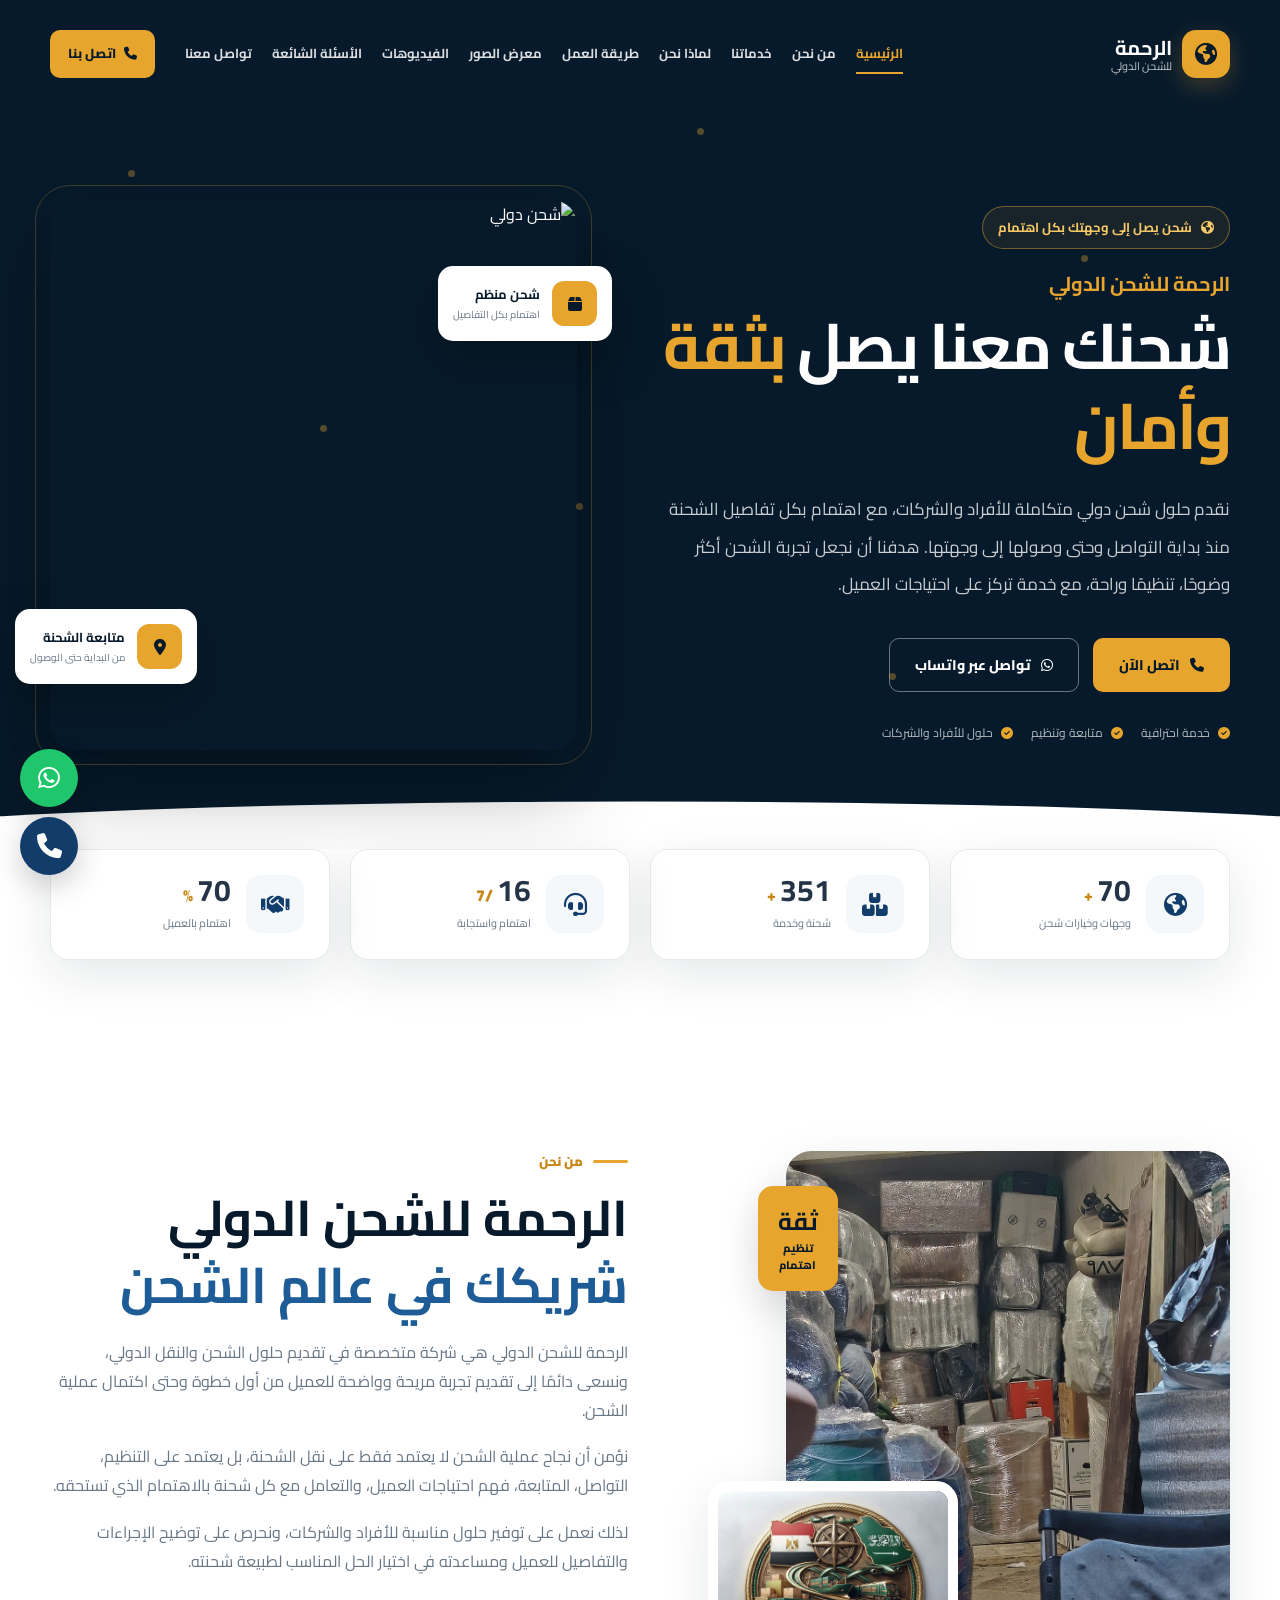
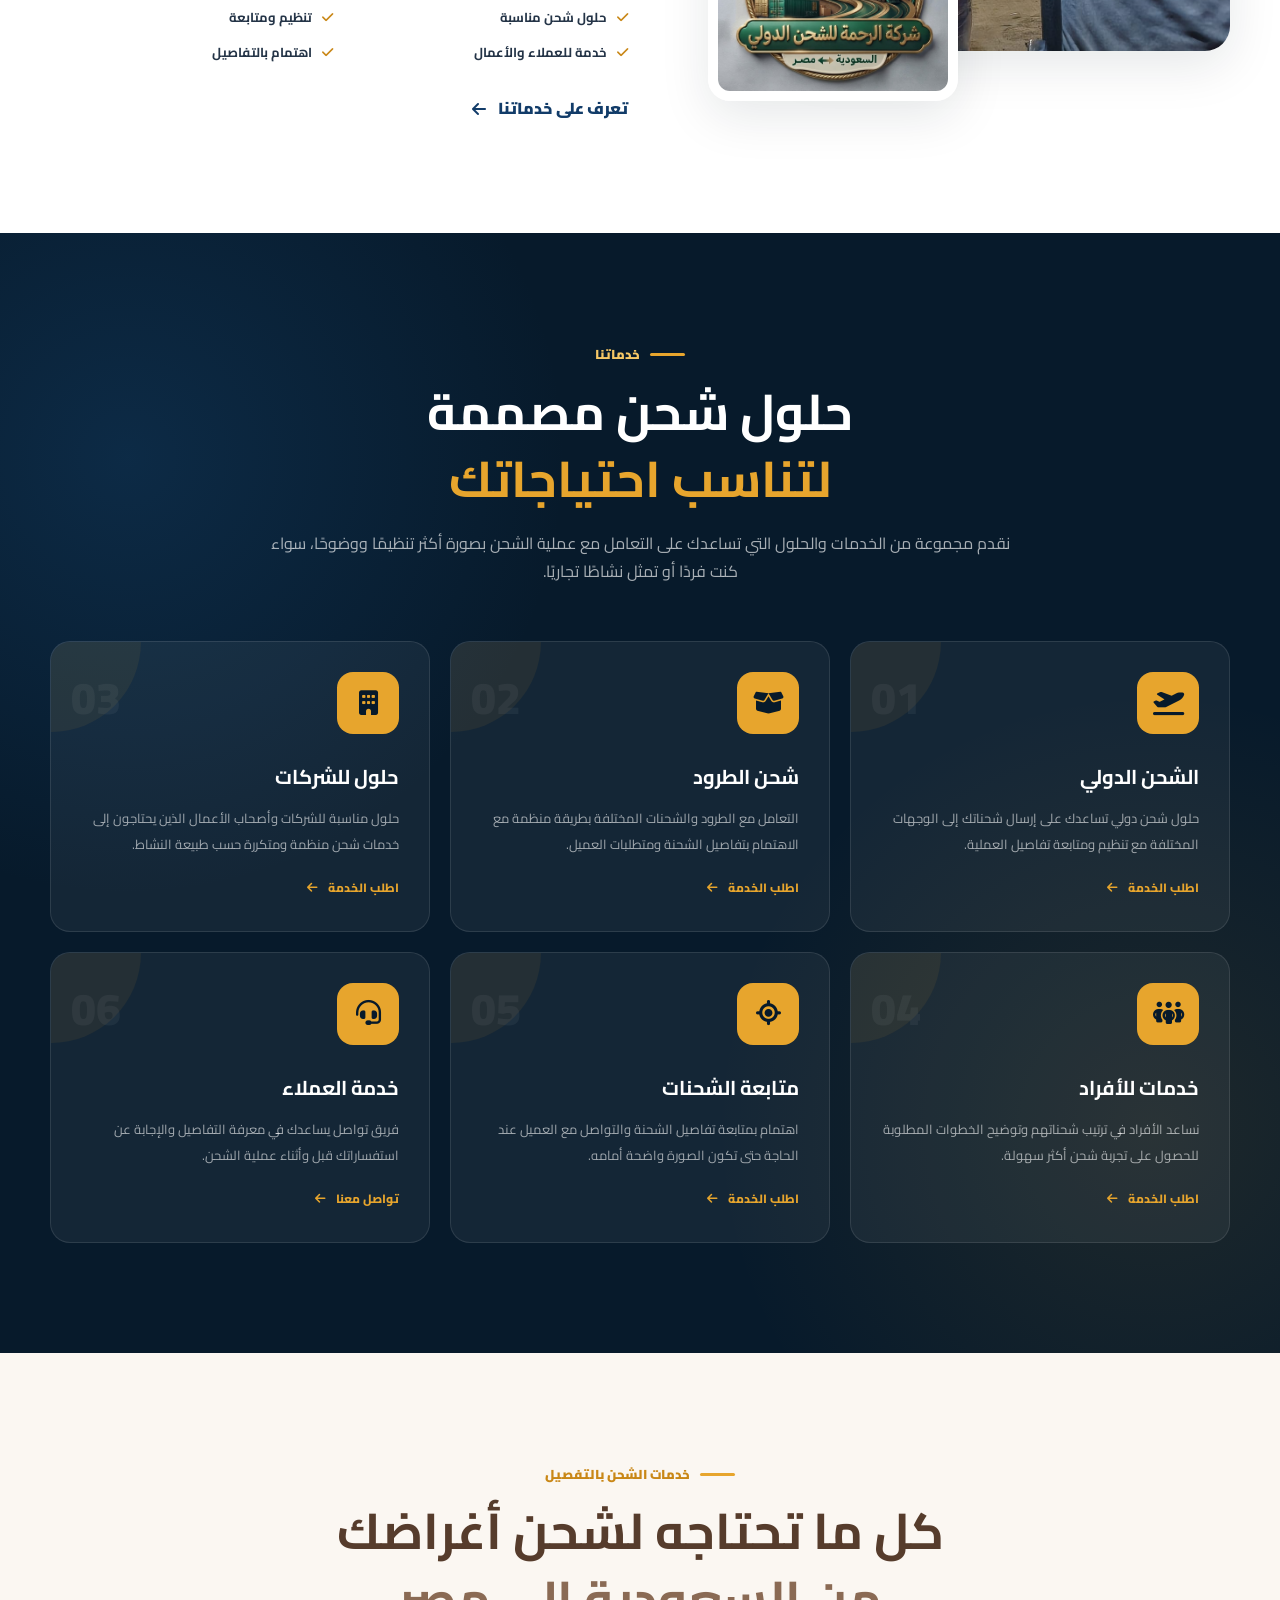
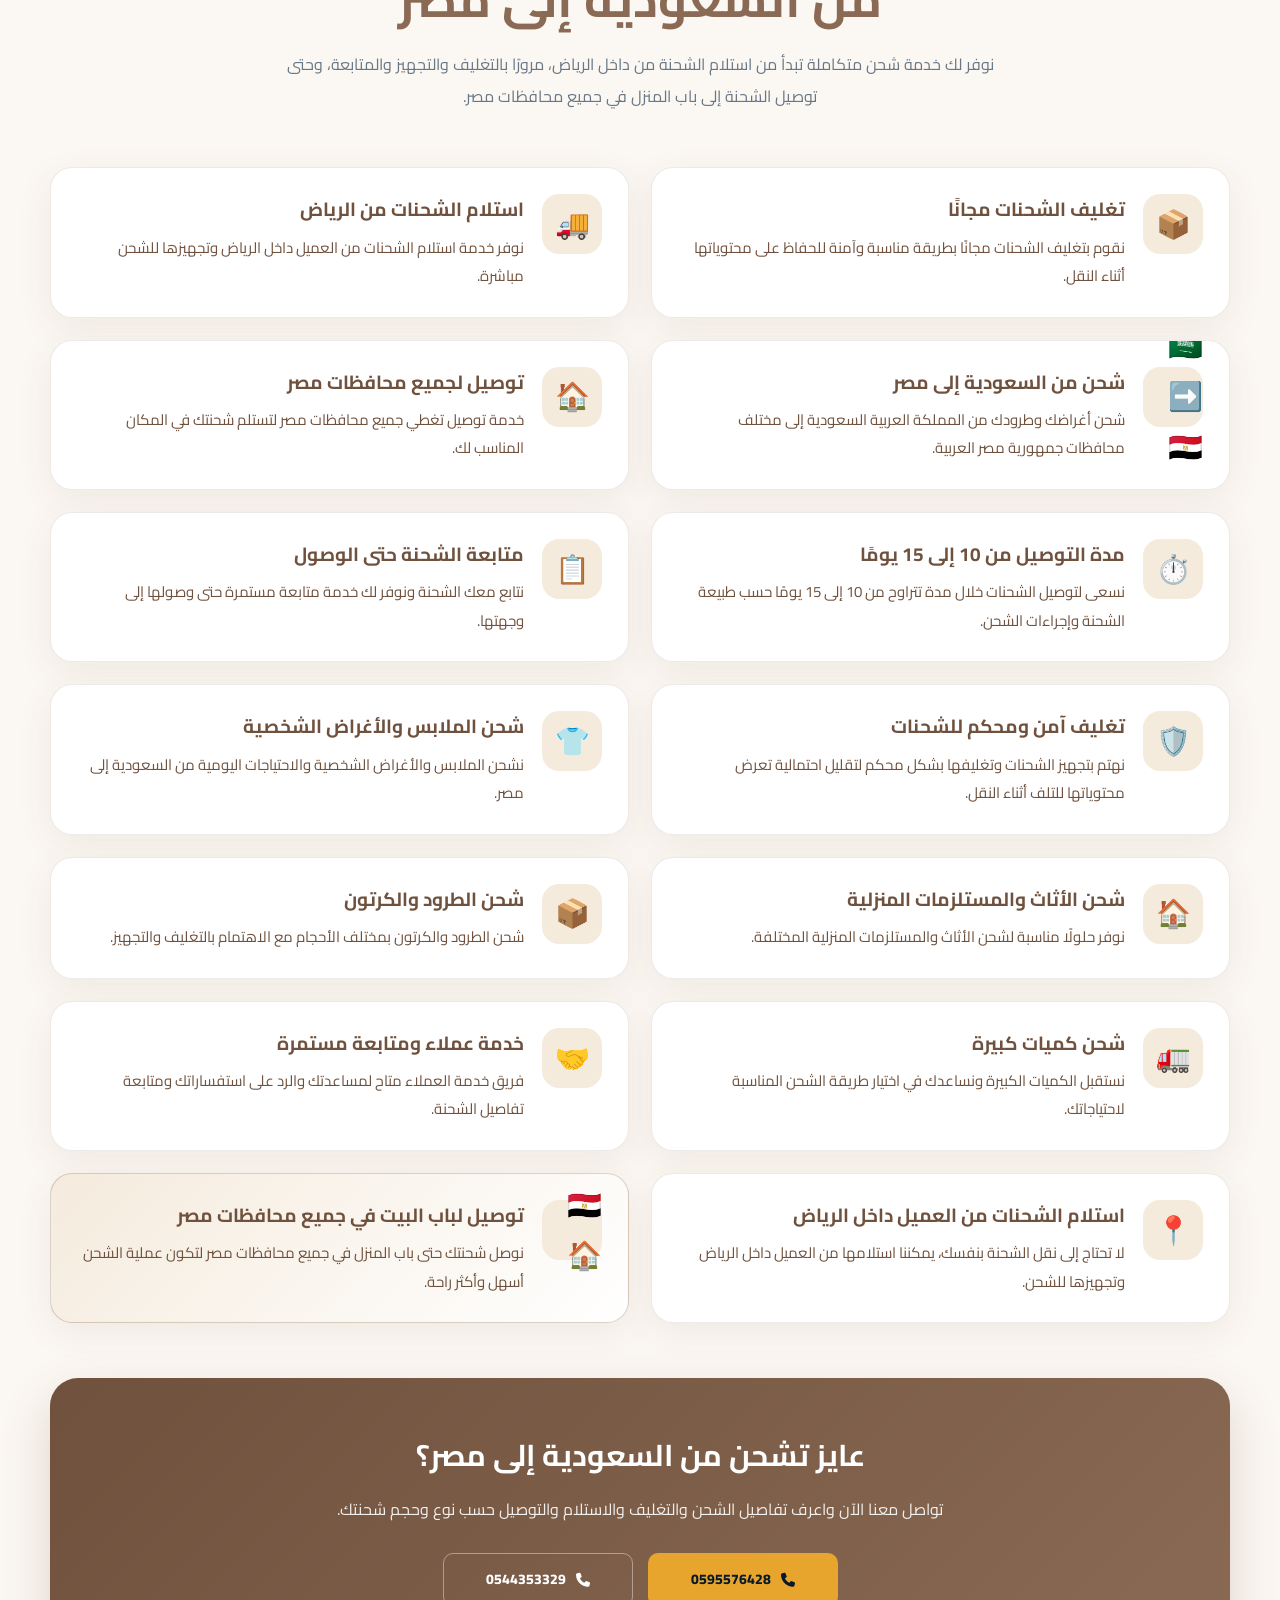
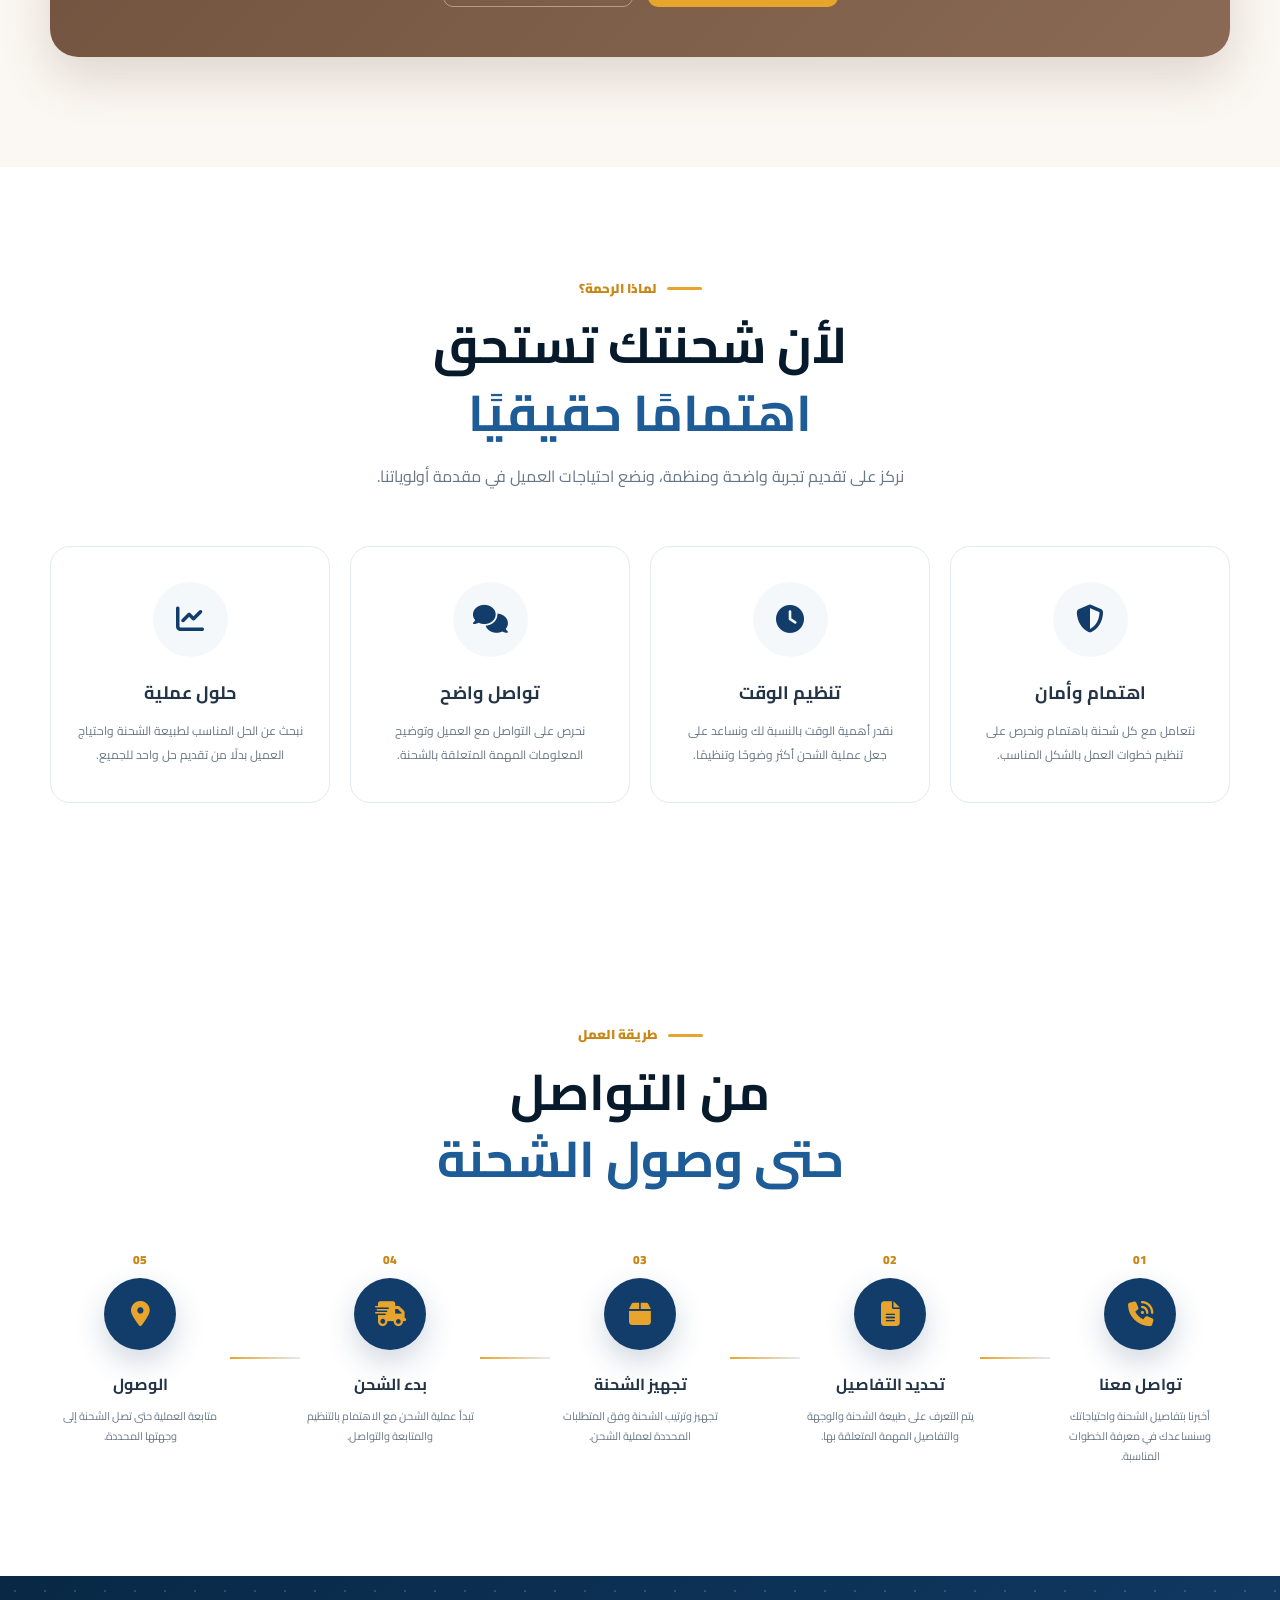
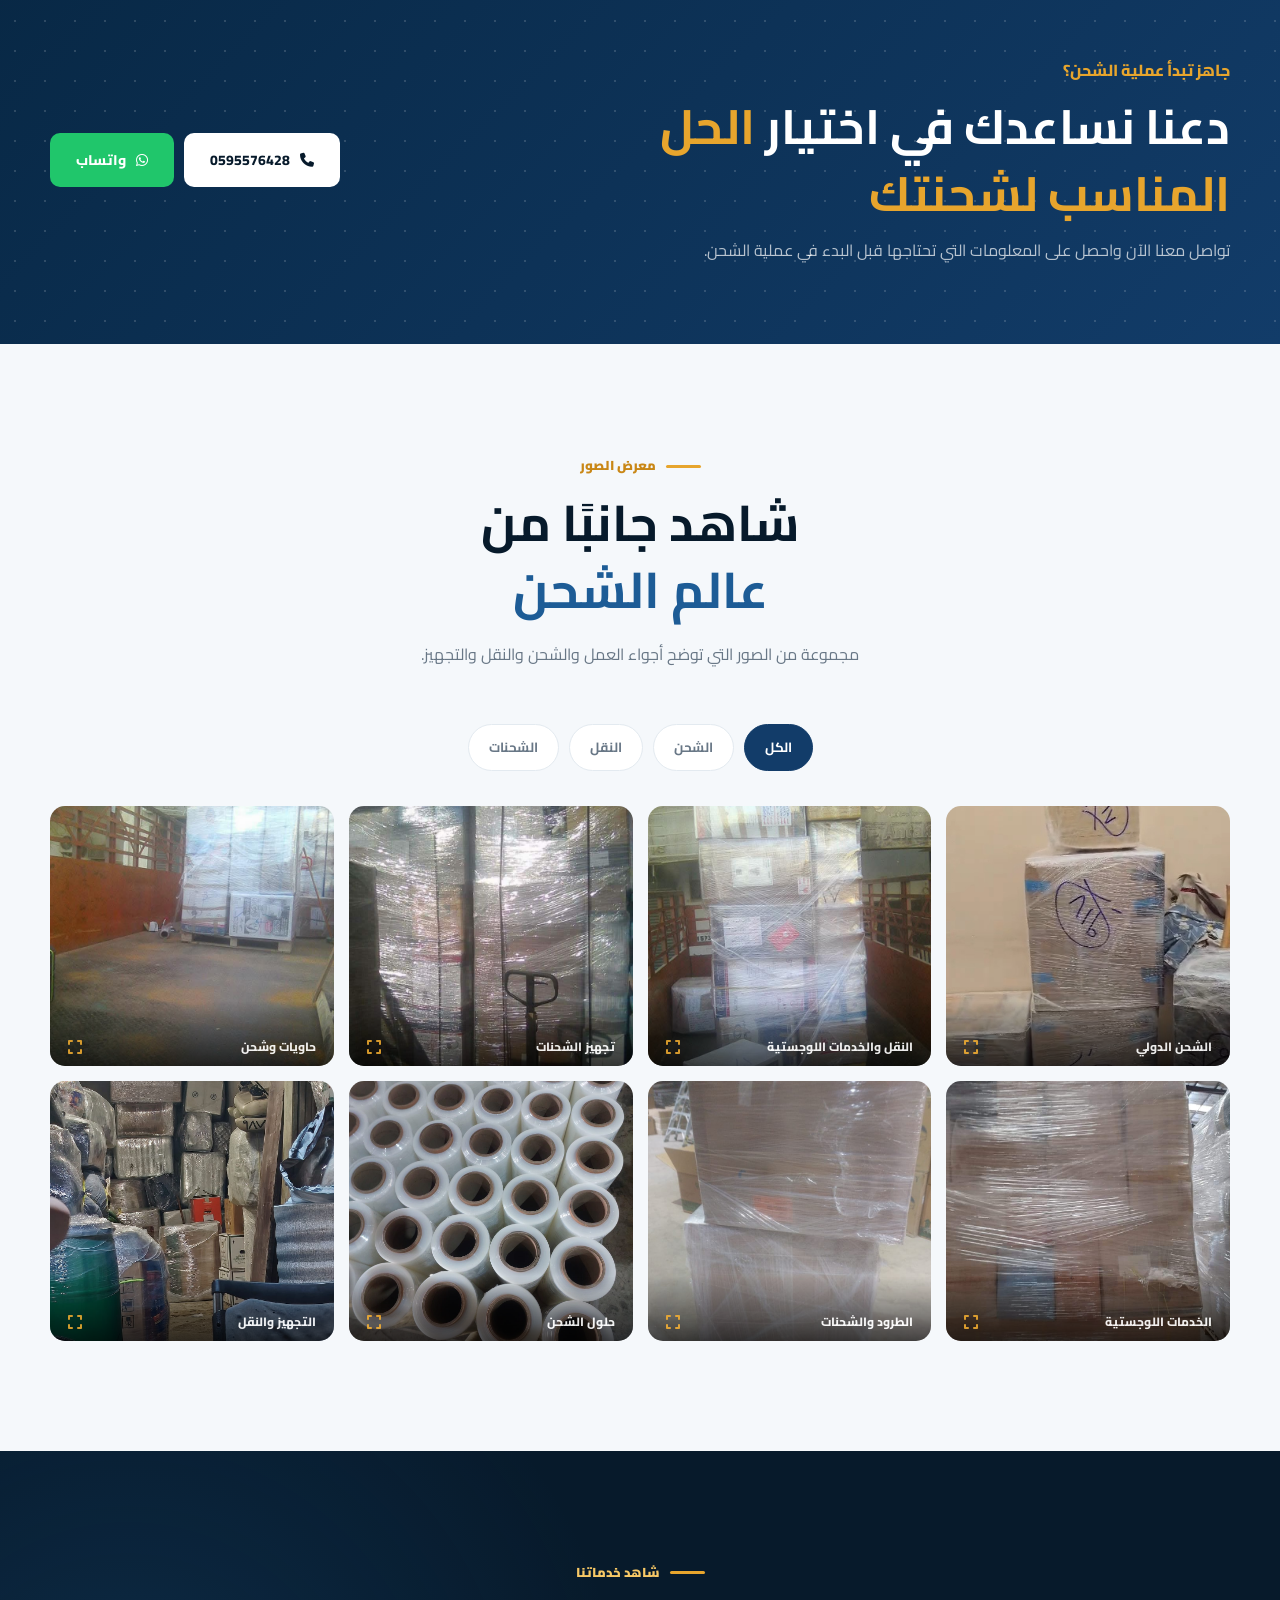
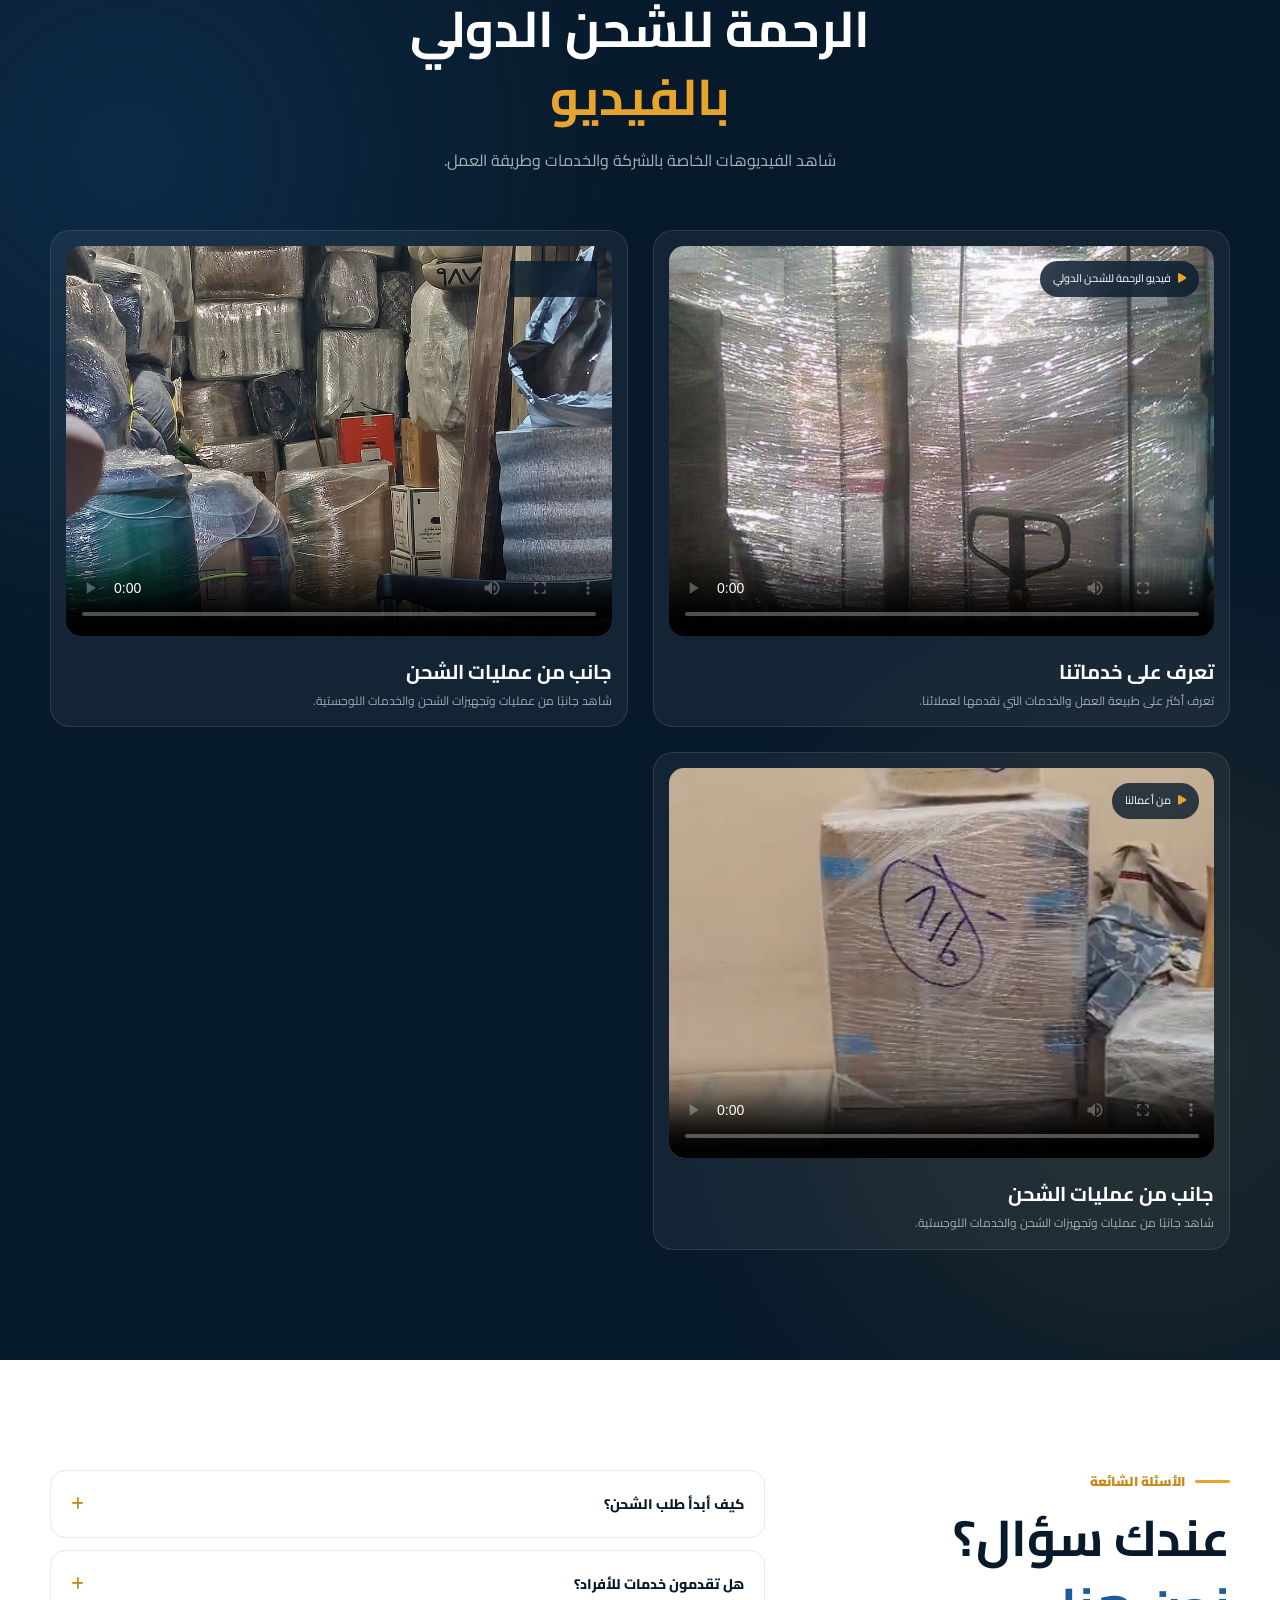
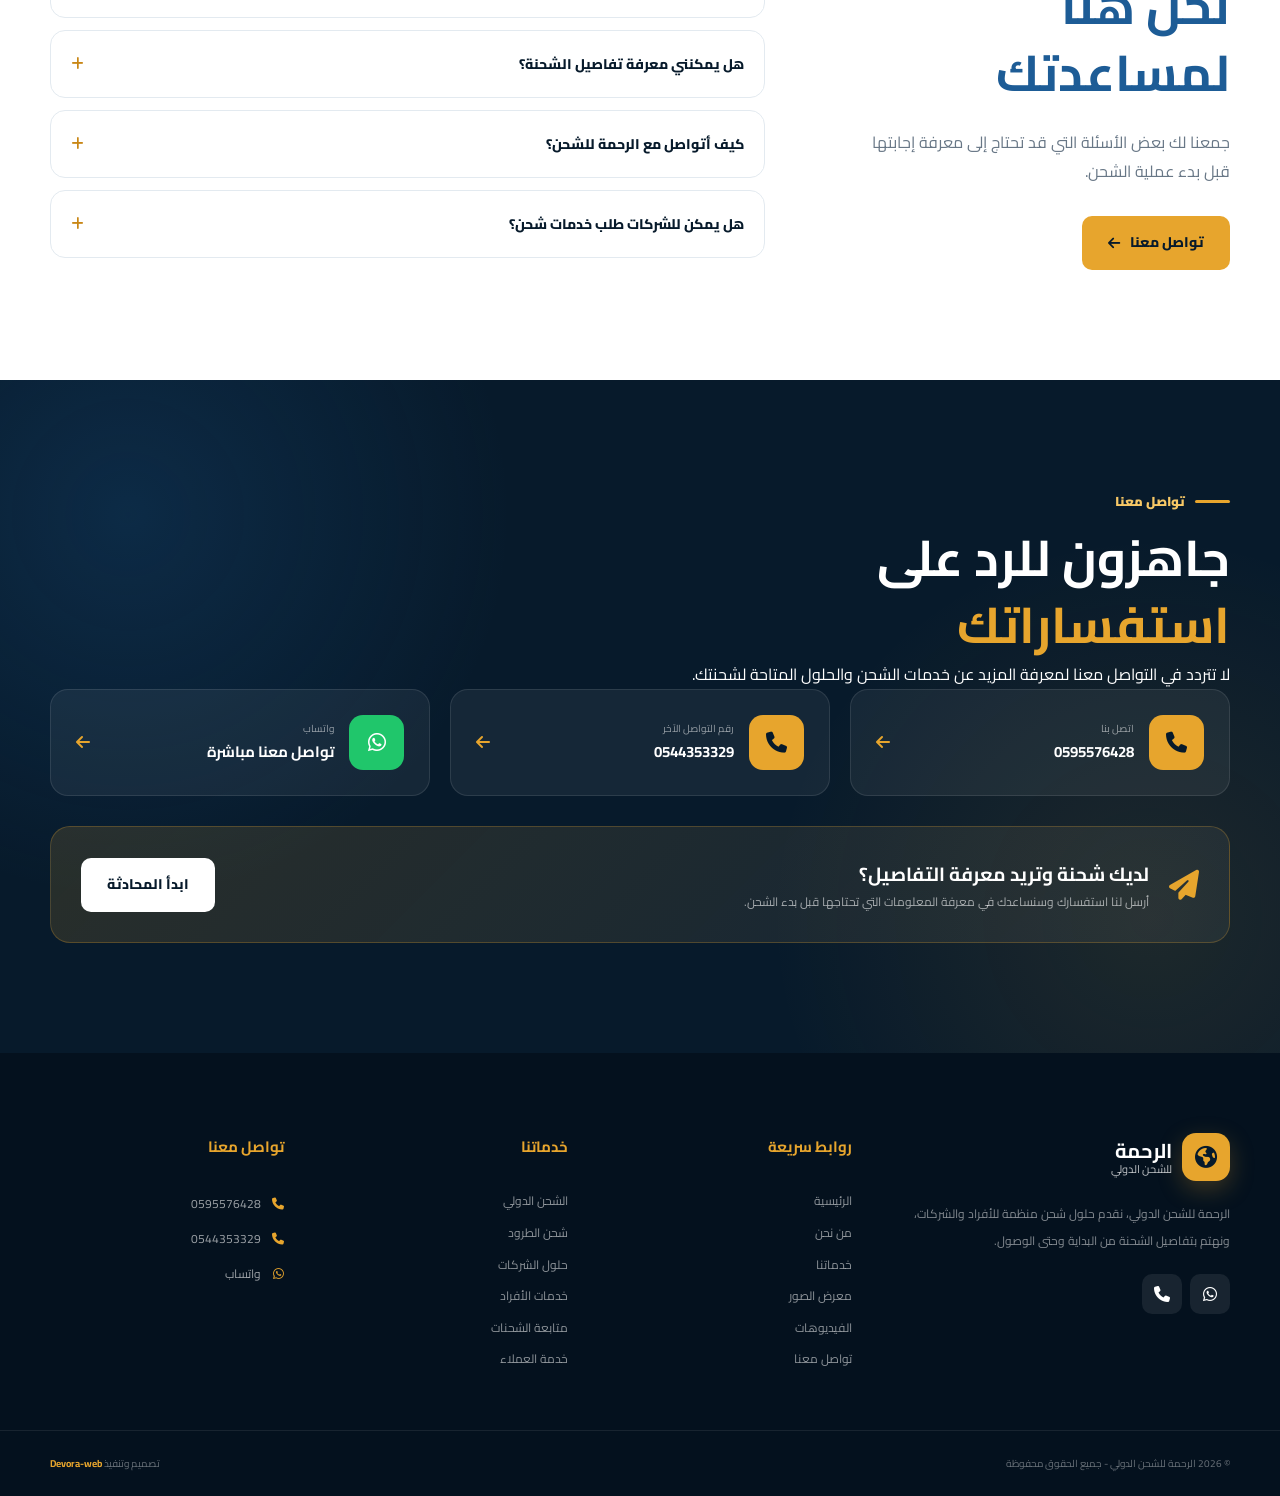
==== commit 331bfd93: "Updated" ====
--- a/index.html
+++ b/index.html
@@ -676,6 +676,395 @@
 
         </section>
 
+        <!-- =========================================
+     SHIPPING DETAILS
+========================================= -->
+
+        <section class="shipping-details" id="shipping-details">
+
+            <div class="container">
+
+                <div class="section-heading">
+
+                    <div class="section-label">
+                        <span></span>
+                        خدمات الشحن بالتفصيل
+                    </div>
+
+                    <h2 class="section-title">
+                        كل ما تحتاجه لشحن أغراضك
+                        <em>من السعودية إلى مصر</em>
+                    </h2>
+
+                    <p>
+                        نوفر لك خدمة شحن متكاملة تبدأ من استلام الشحنة من داخل
+                        الرياض، مرورًا بالتغليف والتجهيز والمتابعة، وحتى توصيل
+                        الشحنة إلى باب المنزل في جميع محافظات مصر.
+                    </p>
+
+                </div>
+
+
+                <div class="shipping-features-grid">
+
+
+                    <!-- 01 -->
+                    <div class="shipping-feature reveal">
+
+                        <div class="feature-icon">
+                            📦
+                        </div>
+
+                        <div class="feature-content">
+
+                            <h3>
+                                تغليف الشحنات مجانًا
+                            </h3>
+
+                            <p>
+                                نقوم بتغليف الشحنات مجانًا بطريقة مناسبة وآمنة
+                                للحفاظ على محتوياتها أثناء النقل.
+                            </p>
+
+                        </div>
+
+                    </div>
+
+
+                    <!-- 02 -->
+                    <div class="shipping-feature reveal">
+
+                        <div class="feature-icon">
+                            🚚
+                        </div>
+
+                        <div class="feature-content">
+
+                            <h3>
+                                استلام الشحنات من الرياض
+                            </h3>
+
+                            <p>
+                                نوفر خدمة استلام الشحنات من العميل داخل الرياض
+                                وتجهيزها للشحن مباشرة.
+                            </p>
+
+                        </div>
+
+                    </div>
+
+
+                    <!-- 03 -->
+                    <div class="shipping-feature reveal">
+
+                        <div class="feature-icon">
+                            🇸🇦➡️🇪🇬
+                        </div>
+
+                        <div class="feature-content">
+
+                            <h3>
+                                شحن من السعودية إلى مصر
+                            </h3>
+
+                            <p>
+                                شحن أغراضك وطرودك من المملكة العربية السعودية
+                                إلى مختلف محافظات جمهورية مصر العربية.
+                            </p>
+
+                        </div>
+
+                    </div>
+
+
+                    <!-- 04 -->
+                    <div class="shipping-feature reveal">
+
+                        <div class="feature-icon">
+                            🏠
+                        </div>
+
+                        <div class="feature-content">
+
+                            <h3>
+                                توصيل لجميع محافظات مصر
+                            </h3>
+
+                            <p>
+                                خدمة توصيل تغطي جميع محافظات مصر لتستلم
+                                شحنتك في المكان المناسب لك.
+                            </p>
+
+                        </div>
+
+                    </div>
+
+
+                    <!-- 05 -->
+                    <div class="shipping-feature reveal">
+
+                        <div class="feature-icon">
+                            ⏱️
+                        </div>
+
+                        <div class="feature-content">
+
+                            <h3>
+                                مدة التوصيل من 10 إلى 15 يومًا
+                            </h3>
+
+                            <p>
+                                نسعى لتوصيل الشحنات خلال مدة تتراوح من
+                                10 إلى 15 يومًا حسب طبيعة الشحنة وإجراءات الشحن.
+                            </p>
+
+                        </div>
+
+                    </div>
+
+
+                    <!-- 06 -->
+                    <div class="shipping-feature reveal">
+
+                        <div class="feature-icon">
+                            📋
+                        </div>
+
+                        <div class="feature-content">
+
+                            <h3>
+                                متابعة الشحنة حتى الوصول
+                            </h3>
+
+                            <p>
+                                نتابع معك الشحنة ونوفر لك خدمة متابعة مستمرة
+                                حتى وصولها إلى وجهتها.
+                            </p>
+
+                        </div>
+
+                    </div>
+
+
+                    <!-- 07 -->
+                    <div class="shipping-feature reveal">
+
+                        <div class="feature-icon">
+                            🛡️
+                        </div>
+
+                        <div class="feature-content">
+
+                            <h3>
+                                تغليف آمن ومحكم للشحنات
+                            </h3>
+
+                            <p>
+                                نهتم بتجهيز الشحنات وتغليفها بشكل محكم
+                                لتقليل احتمالية تعرض محتوياتها للتلف أثناء النقل.
+                            </p>
+
+                        </div>
+
+                    </div>
+
+
+                    <!-- 08 -->
+                    <div class="shipping-feature reveal">
+
+                        <div class="feature-icon">
+                            👕
+                        </div>
+
+                        <div class="feature-content">
+
+                            <h3>
+                                شحن الملابس والأغراض الشخصية
+                            </h3>
+
+                            <p>
+                                نشحن الملابس والأغراض الشخصية والاحتياجات
+                                اليومية من السعودية إلى مصر.
+                            </p>
+
+                        </div>
+
+                    </div>
+
+
+                    <!-- 09 -->
+                    <div class="shipping-feature reveal">
+
+                        <div class="feature-icon">
+                            🏠
+                        </div>
+
+                        <div class="feature-content">
+
+                            <h3>
+                                شحن الأثاث والمستلزمات المنزلية
+                            </h3>
+
+                            <p>
+                                نوفر حلولًا مناسبة لشحن الأثاث والمستلزمات
+                                المنزلية المختلفة.
+                            </p>
+
+                        </div>
+
+                    </div>
+
+
+                    <!-- 10 -->
+                    <div class="shipping-feature reveal">
+
+                        <div class="feature-icon">
+                            📦
+                        </div>
+
+                        <div class="feature-content">
+
+                            <h3>
+                                شحن الطرود والكرتون
+                            </h3>
+
+                            <p>
+                                شحن الطرود والكرتون بمختلف الأحجام مع الاهتمام
+                                بالتغليف والتجهيز.
+                            </p>
+
+                        </div>
+
+                    </div>
+
+
+                    <!-- 11 -->
+                    <div class="shipping-feature reveal">
+
+                        <div class="feature-icon">
+                            🚛
+                        </div>
+
+                        <div class="feature-content">
+
+                            <h3>
+                                شحن كميات كبيرة
+                            </h3>
+
+                            <p>
+                                نستقبل الكميات الكبيرة ونساعدك في اختيار
+                                طريقة الشحن المناسبة لاحتياجاتك.
+                            </p>
+
+                        </div>
+
+                    </div>
+
+
+                    <!-- 12 -->
+                    <div class="shipping-feature reveal">
+
+                        <div class="feature-icon">
+                            🤝
+                        </div>
+
+                        <div class="feature-content">
+
+                            <h3>
+                                خدمة عملاء ومتابعة مستمرة
+                            </h3>
+
+                            <p>
+                                فريق خدمة العملاء متاح لمساعدتك والرد على
+                                استفساراتك ومتابعة تفاصيل الشحنة.
+                            </p>
+
+                        </div>
+
+                    </div>
+
+
+                    <!-- 13 -->
+                    <div class="shipping-feature reveal">
+
+                        <div class="feature-icon">
+                            📍
+                        </div>
+
+                        <div class="feature-content">
+
+                            <h3>
+                                استلام الشحنات من العميل داخل الرياض
+                            </h3>
+
+                            <p>
+                                لا تحتاج إلى نقل الشحنة بنفسك، يمكننا استلامها
+                                من العميل داخل الرياض وتجهيزها للشحن.
+                            </p>
+
+                        </div>
+
+                    </div>
+
+
+                    <!-- 14 -->
+                    <div class="shipping-feature highlight-feature reveal">
+
+                        <div class="feature-icon">
+                            🇪🇬🏠
+                        </div>
+
+                        <div class="feature-content">
+
+                            <h3>
+                                توصيل لباب البيت في جميع محافظات مصر
+                            </h3>
+
+                            <p>
+                                نوصل شحنتك حتى باب المنزل في جميع محافظات مصر
+                                لتكون عملية الشحن أسهل وأكثر راحة.
+                            </p>
+
+                        </div>
+
+                    </div>
+
+
+                </div>
+
+
+                <!-- CTA -->
+
+                <div class="shipping-cta reveal">
+
+                    <h3>
+                        عايز تشحن من السعودية إلى مصر؟
+                    </h3>
+
+                    <p>
+                        تواصل معنا الآن واعرف تفاصيل الشحن والتغليف والاستلام
+                        والتوصيل حسب نوع وحجم شحنتك.
+                    </p>
+
+                    <div class="shipping-cta-buttons">
+
+                        <a href="tel:0595576428" class="btn btn-primary">
+                            <i class="fa-solid fa-phone"></i>
+                            0595576428
+                        </a>
+
+                        <a href="tel:0544353329" class="btn btn-outline">
+                            <i class="fa-solid fa-phone"></i>
+                            0544353329
+                        </a>
+
+                    </div>
+
+                </div>
+
+            </div>
+
+        </section>
 
         <!-- =========================
              WHY US
--- a/style.css
+++ b/style.css
@@ -3752,4 +3752,290 @@
         width: 100%;
     }
 
+}
+
+/* =========================================
+   SHIPPING DETAILS
+========================================= */
+
+.shipping-details {
+    position: relative;
+    padding: 110px 0;
+    background: #fbf7f2;
+    overflow: hidden;
+}
+
+.shipping-details .section-heading {
+    max-width: 850px;
+    margin-left: auto;
+    margin-right: auto;
+    text-align: center;
+}
+
+.shipping-details .section-heading .section-label {
+    justify-content: center;
+}
+
+.shipping-details .section-heading .section-title {
+    color: #563c2c;
+}
+
+.shipping-details .section-heading .section-title em {
+    color: #8a6a54;
+}
+
+.shipping-details .section-heading > p {
+    max-width: 750px;
+    margin-left: auto;
+    margin-right: auto;
+    line-height: 2;
+}
+
+
+/* GRID */
+
+.shipping-features-grid {
+    display: grid;
+    grid-template-columns: repeat(2, 1fr);
+    gap: 22px;
+}
+
+
+/* CARD */
+
+.shipping-feature {
+    position: relative;
+    display: flex;
+    align-items: flex-start;
+    gap: 18px;
+    padding: 26px;
+    background: #ffffff;
+    border: 1px solid rgba(111, 81, 61, .12);
+    border-radius: 22px;
+    box-shadow: 0 10px 35px rgba(111, 81, 61, .08);
+    overflow: hidden;
+    transition: .35s ease;
+}
+
+.shipping-feature::before {
+    content: "";
+    position: absolute;
+    top: 0;
+    right: 0;
+    width: 5px;
+    height: 0;
+    background: #8a6a54;
+    transition: .35s ease;
+}
+
+.shipping-feature:hover::before {
+    height: 100%;
+}
+
+.shipping-feature:hover {
+    transform: translateY(-8px);
+    border-color: rgba(111, 81, 61, .3);
+    box-shadow: 0 18px 45px rgba(111, 81, 61, .15);
+}
+
+
+/* ICON */
+
+.feature-icon {
+    flex: 0 0 60px;
+    width: 60px;
+    height: 60px;
+    display: flex;
+    align-items: center;
+    justify-content: center;
+    background: #f5ebdd;
+    border-radius: 17px;
+    font-size: 28px;
+    transition: .35s ease;
+}
+
+.shipping-feature:hover .feature-icon {
+    transform: scale(1.08) rotate(-5deg);
+    background: #dcc7b4;
+}
+
+
+/* CONTENT */
+
+.feature-content {
+    flex: 1;
+}
+
+.shipping-feature h3 {
+    margin: 0 0 9px;
+    color: #6f513d;
+    font-size: 19px;
+    line-height: 1.6;
+}
+
+.shipping-feature p {
+    margin: 0;
+    color: #6f513d;
+    font-size: 15px;
+    line-height: 1.9;
+}
+
+
+/* HIGHLIGHT */
+
+.highlight-feature {
+    background: linear-gradient(
+        135deg,
+        #f5ebdd,
+        #ffffff
+    );
+
+    border-color: rgba(111, 81, 61, .25);
+}
+
+
+/* CTA */
+
+.shipping-cta {
+    margin-top: 55px;
+    padding: 50px 25px;
+    text-align: center;
+    border-radius: 28px;
+    background: linear-gradient(
+        135deg,
+        #6f513d,
+        #8a6a54
+    );
+    color: #ffffff;
+    box-shadow: 0 20px 50px rgba(111, 81, 61, .2);
+}
+
+.shipping-cta h3 {
+    margin-bottom: 12px;
+    color: #ffffff;
+    font-size: 30px;
+}
+
+.shipping-cta p {
+    max-width: 650px;
+    margin: 0 auto 28px;
+    color: rgba(255,255,255,.9);
+    line-height: 1.9;
+}
+
+.shipping-cta-buttons {
+    display: flex;
+    justify-content: center;
+    align-items: center;
+    gap: 15px;
+    flex-wrap: wrap;
+}
+
+.shipping-cta-buttons .btn {
+    min-width: 190px;
+}
+
+
+/* MOBILE */
+
+@media (max-width: 768px) {
+
+    .shipping-details {
+        padding: 75px 0;
+        text-align: center;
+    }
+
+    .shipping-details .container {
+        width: 92%;
+        margin-left: auto;
+        margin-right: auto;
+    }
+
+    .shipping-features-grid {
+        grid-template-columns: 1fr;
+        gap: 18px;
+    }
+
+    .shipping-feature {
+        width: 100%;
+        max-width: 520px;
+        margin-left: auto;
+        margin-right: auto;
+
+        flex-direction: column;
+        align-items: center;
+        text-align: center;
+    }
+
+    .feature-icon {
+        margin: 0 auto 5px;
+    }
+
+    .feature-content {
+        width: 100%;
+        text-align: center;
+    }
+
+    .shipping-feature h3,
+    .shipping-feature p {
+        text-align: center;
+    }
+
+    .shipping-cta {
+        margin-top: 40px;
+        padding: 40px 20px;
+    }
+
+    .shipping-cta h3 {
+        font-size: 25px;
+    }
+
+    .shipping-cta-buttons {
+        flex-direction: column;
+    }
+
+    .shipping-cta-buttons .btn {
+        width: 90%;
+        max-width: 350px;
+    }
+}
+
+
+@media (max-width: 480px) {
+
+    .shipping-details {
+        padding: 60px 0;
+    }
+
+    .shipping-details .container {
+        width: 94%;
+    }
+
+    .shipping-feature {
+        padding: 23px 17px;
+    }
+
+    .feature-icon {
+        width: 55px;
+        height: 55px;
+        font-size: 25px;
+    }
+
+    .shipping-feature h3 {
+        font-size: 18px;
+    }
+
+    .shipping-feature p {
+        font-size: 14px;
+    }
+
+    .shipping-cta {
+        padding: 35px 16px;
+        border-radius: 20px;
+    }
+
+    .shipping-cta h3 {
+        font-size: 23px;
+    }
+
 }
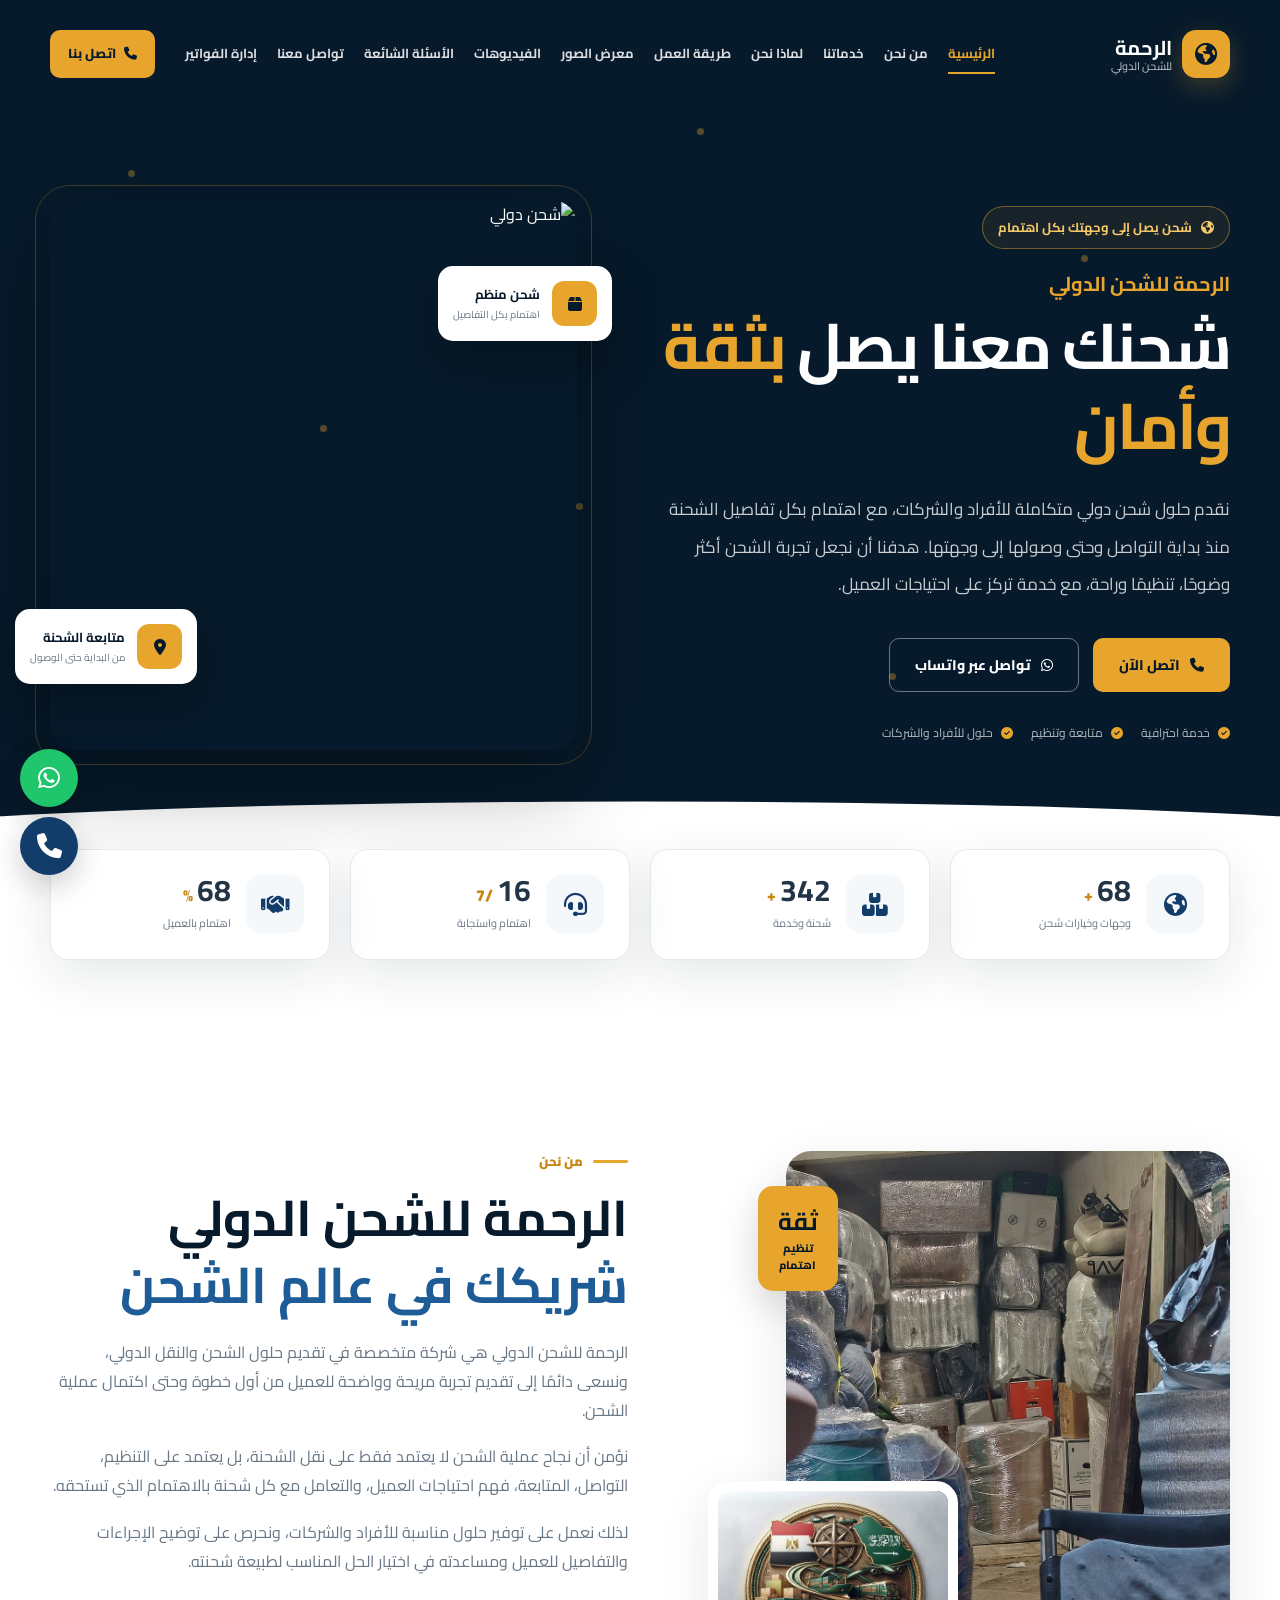
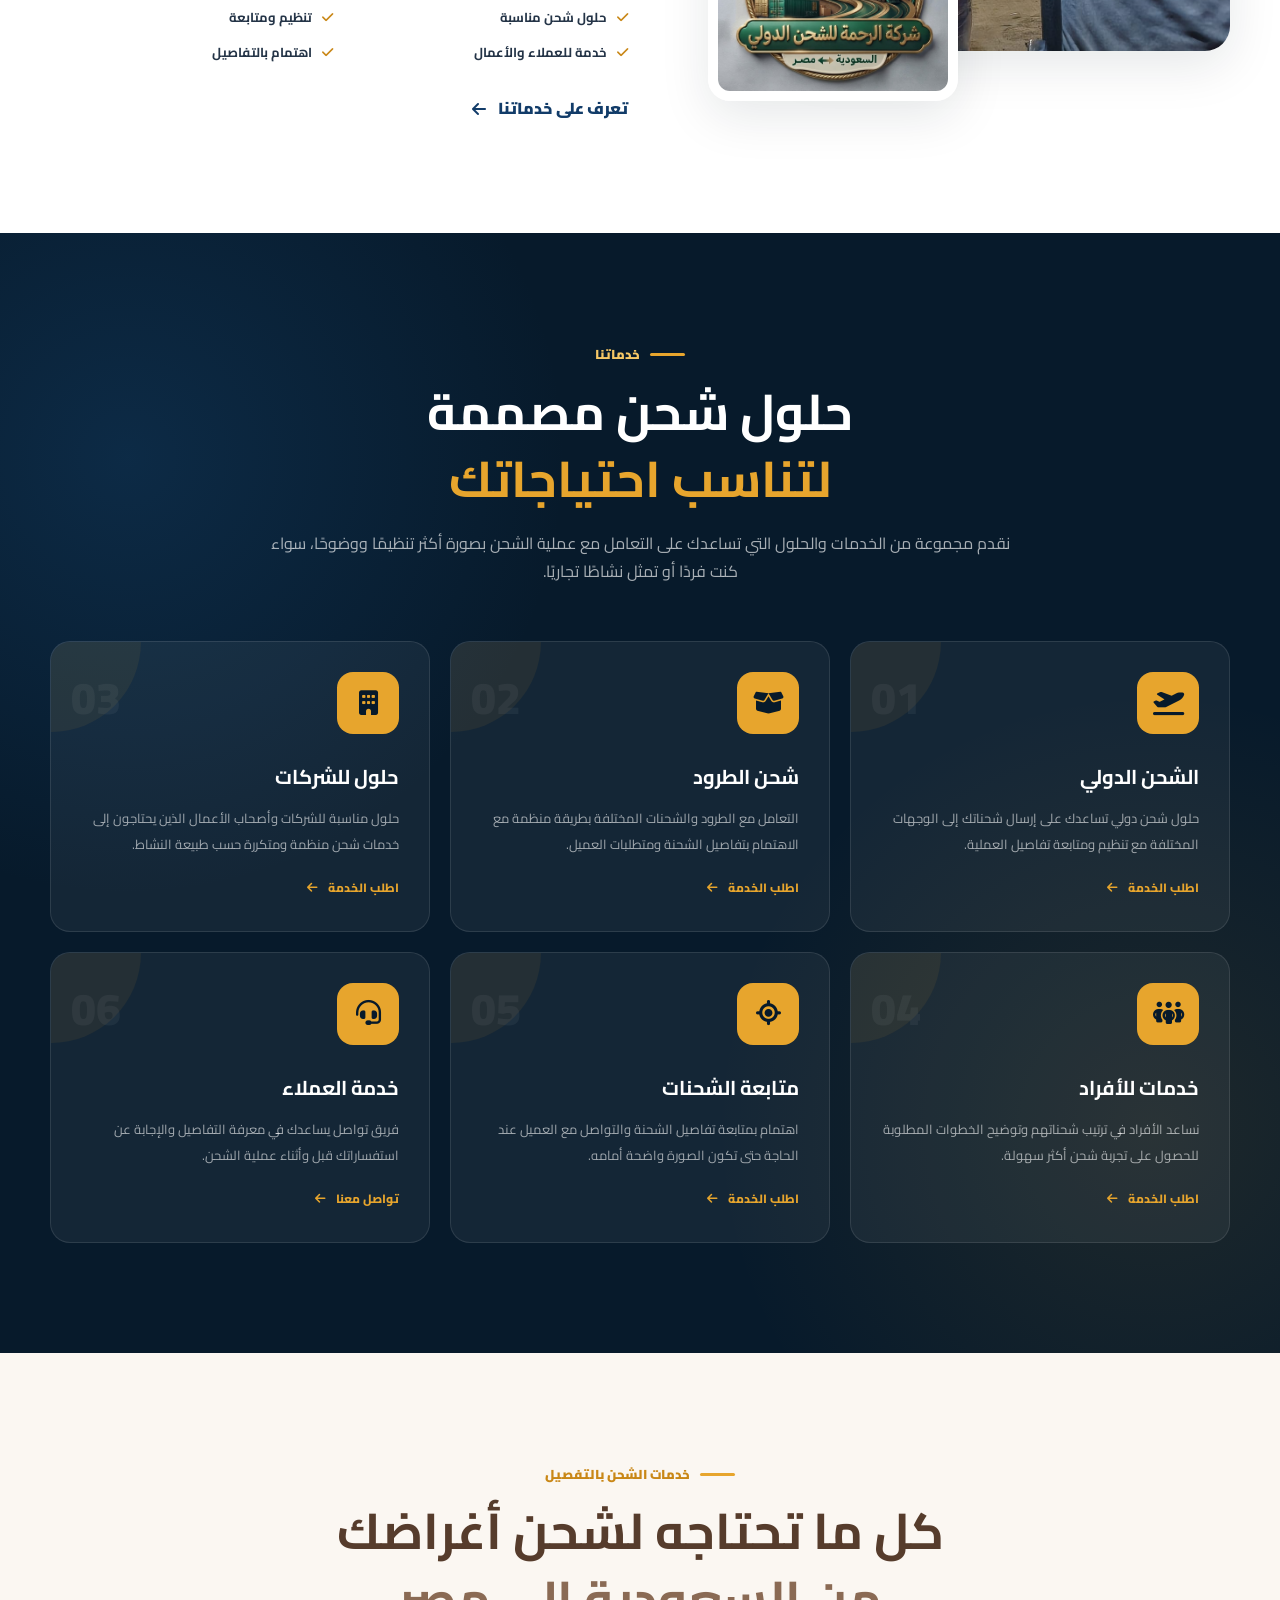
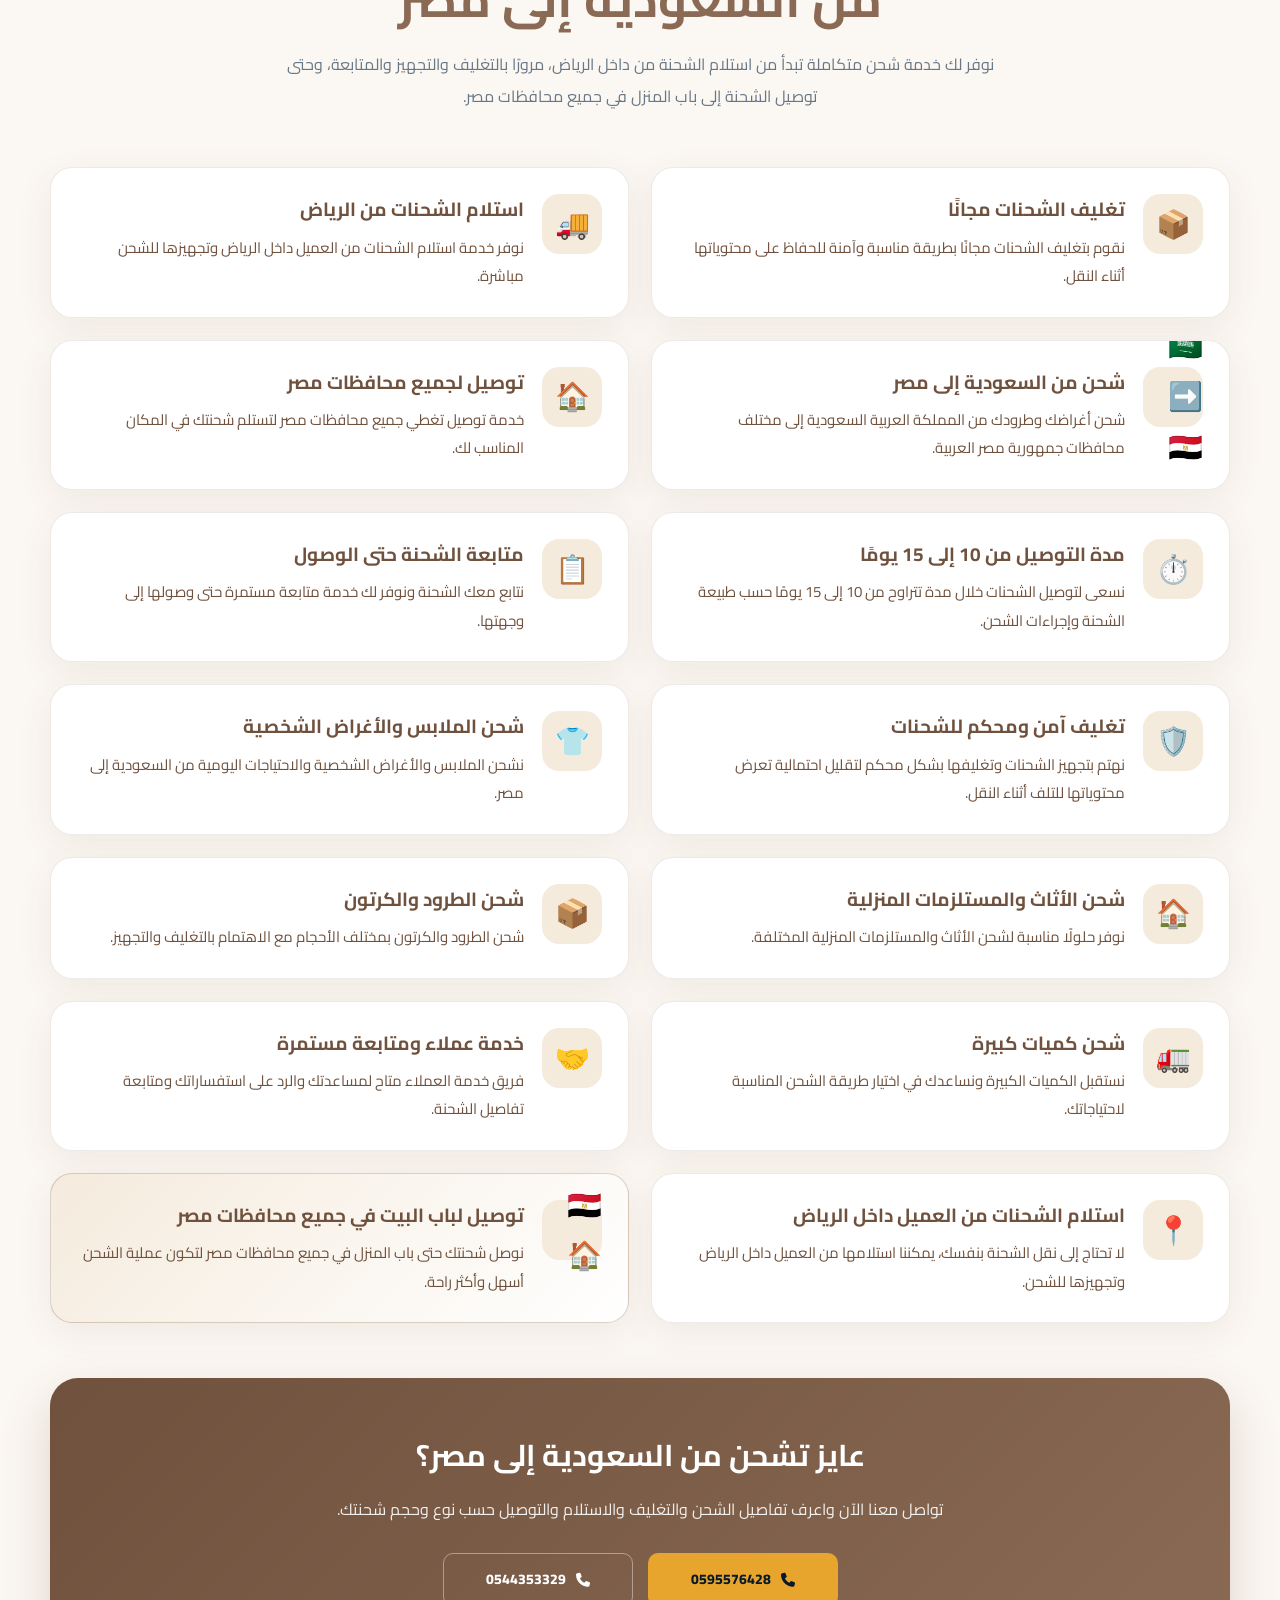
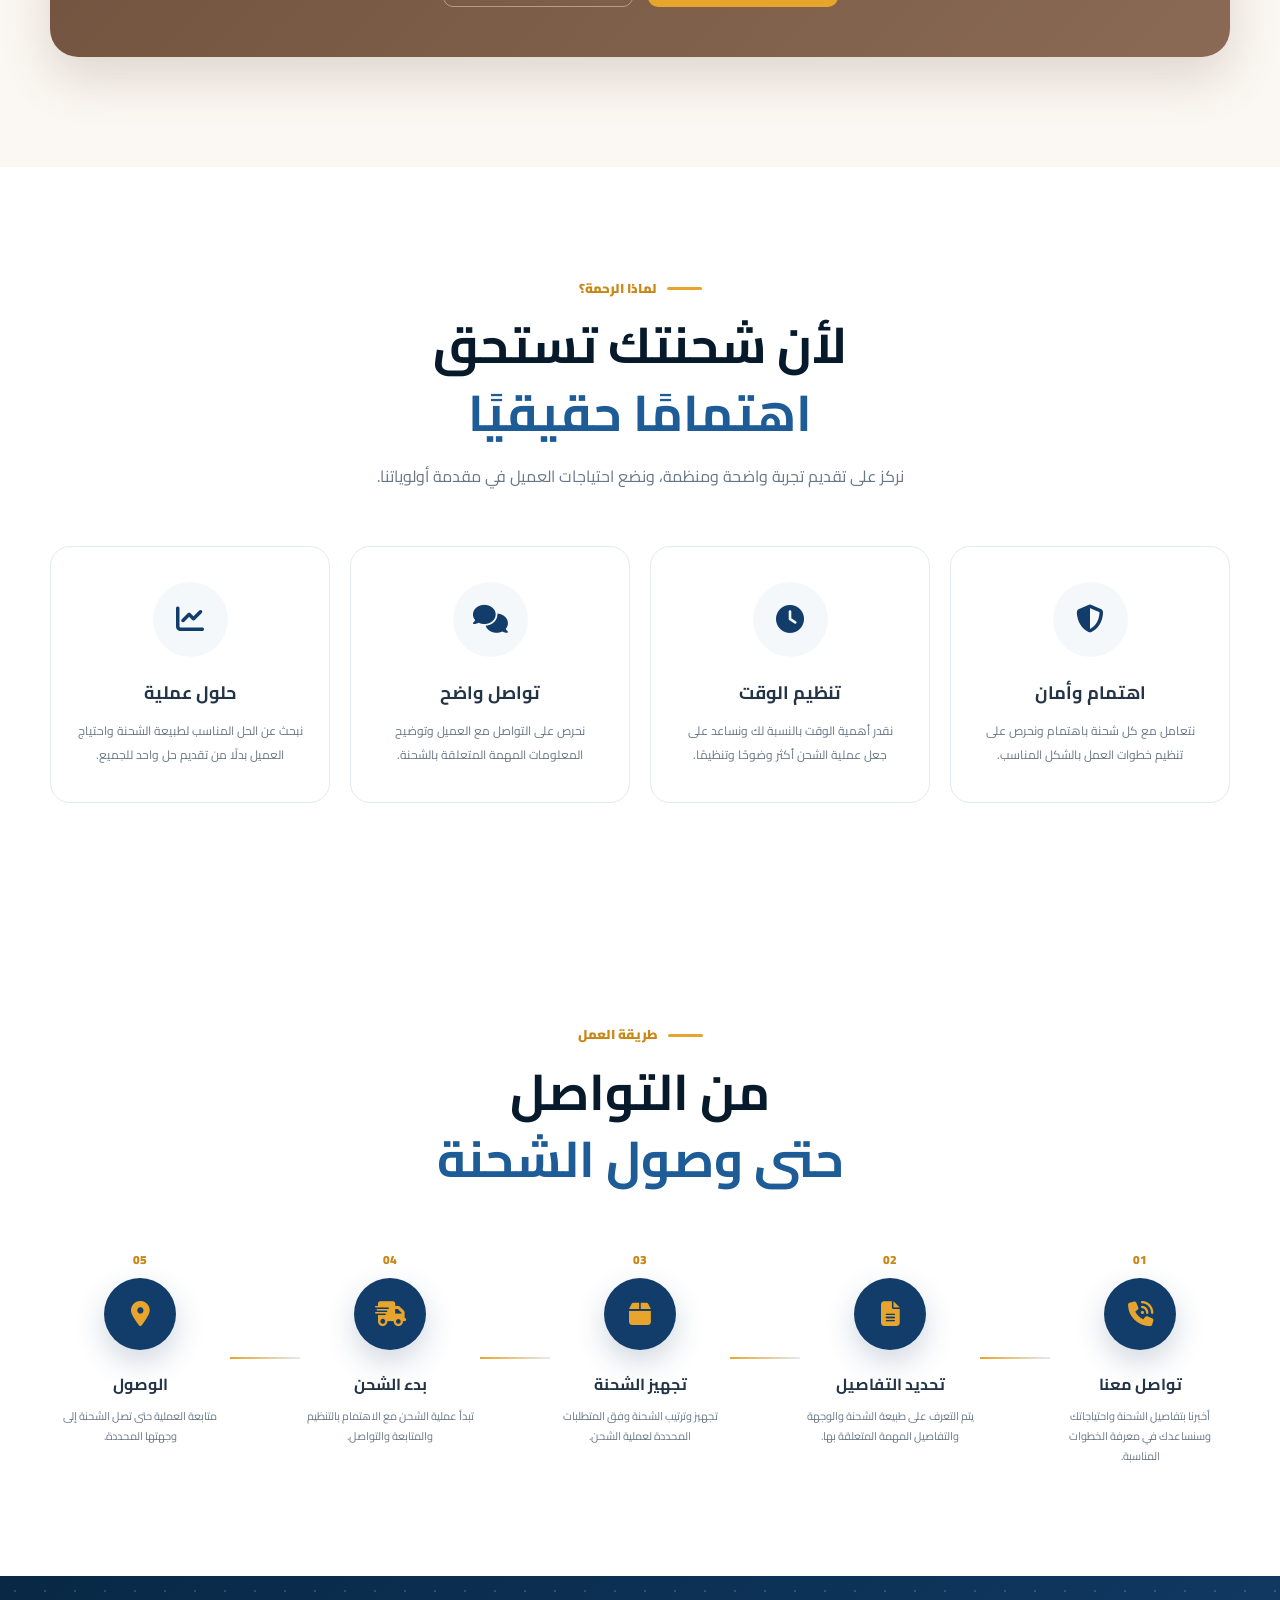
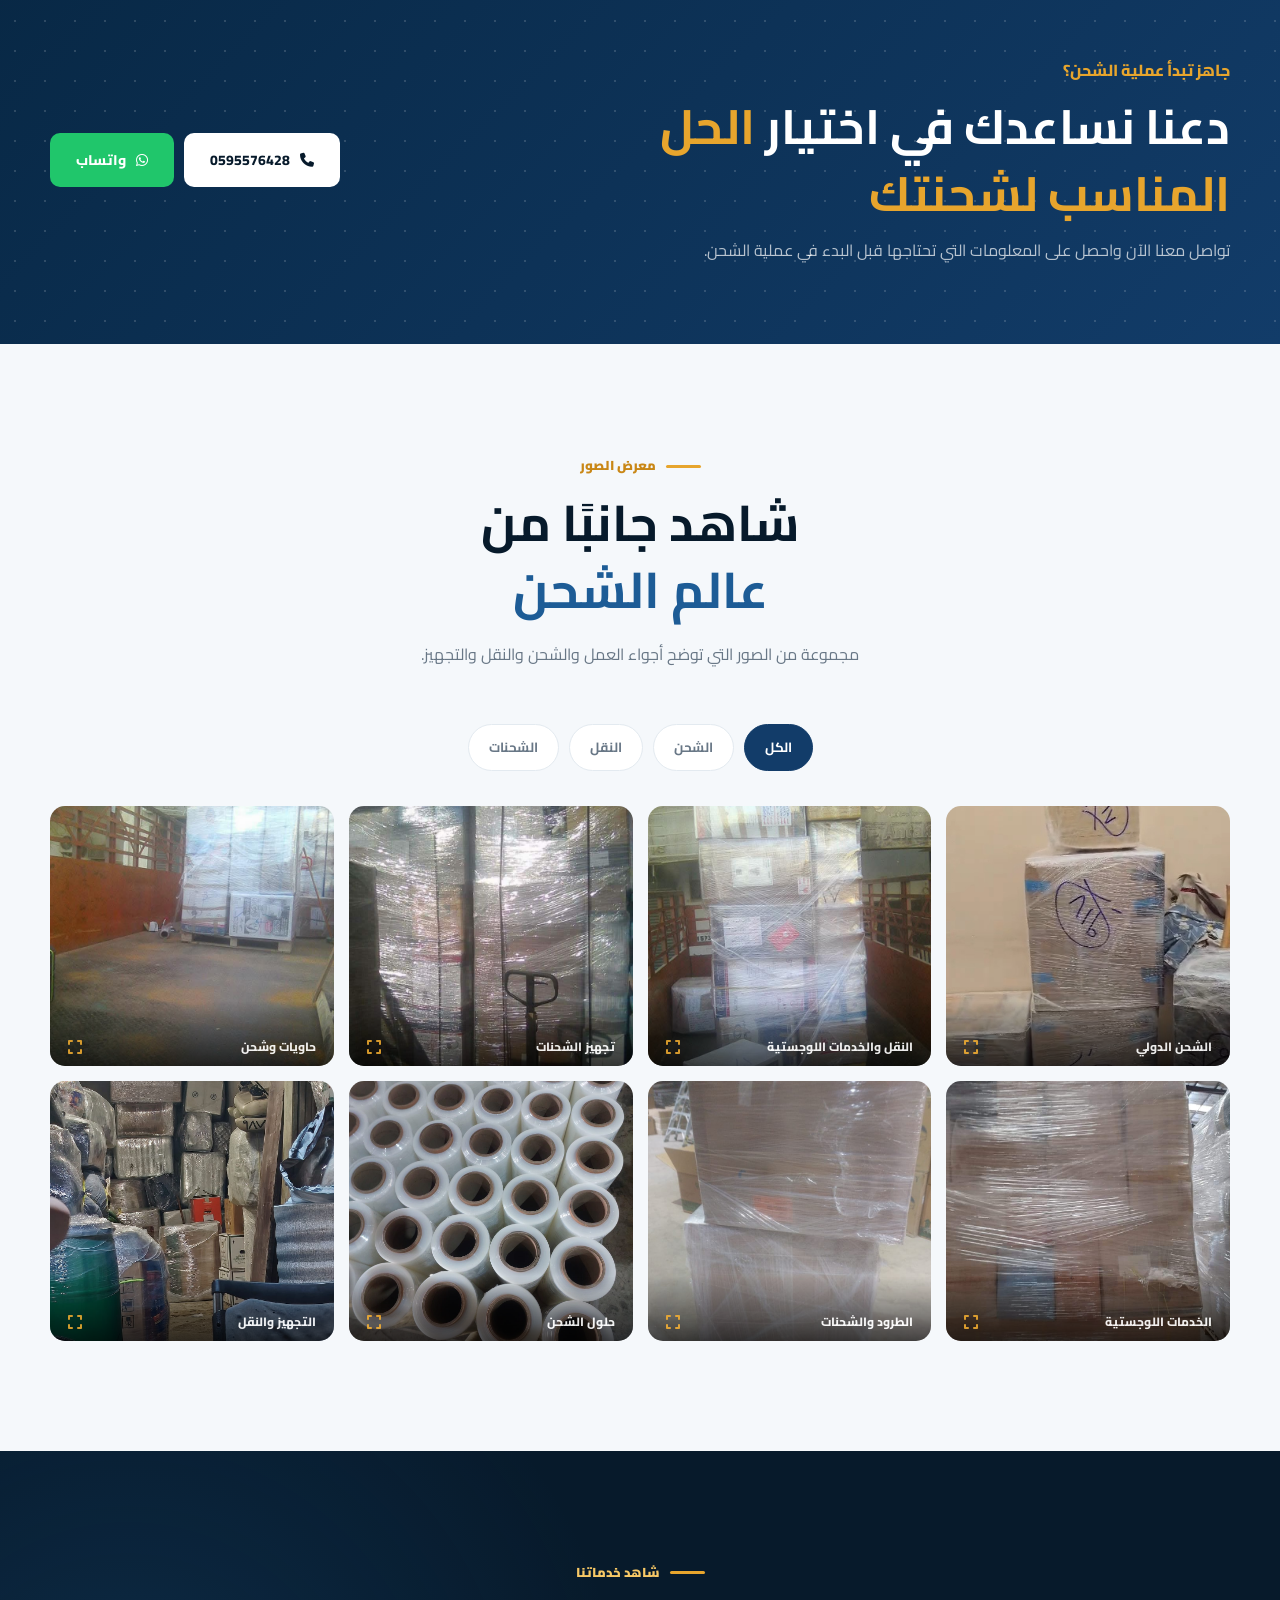
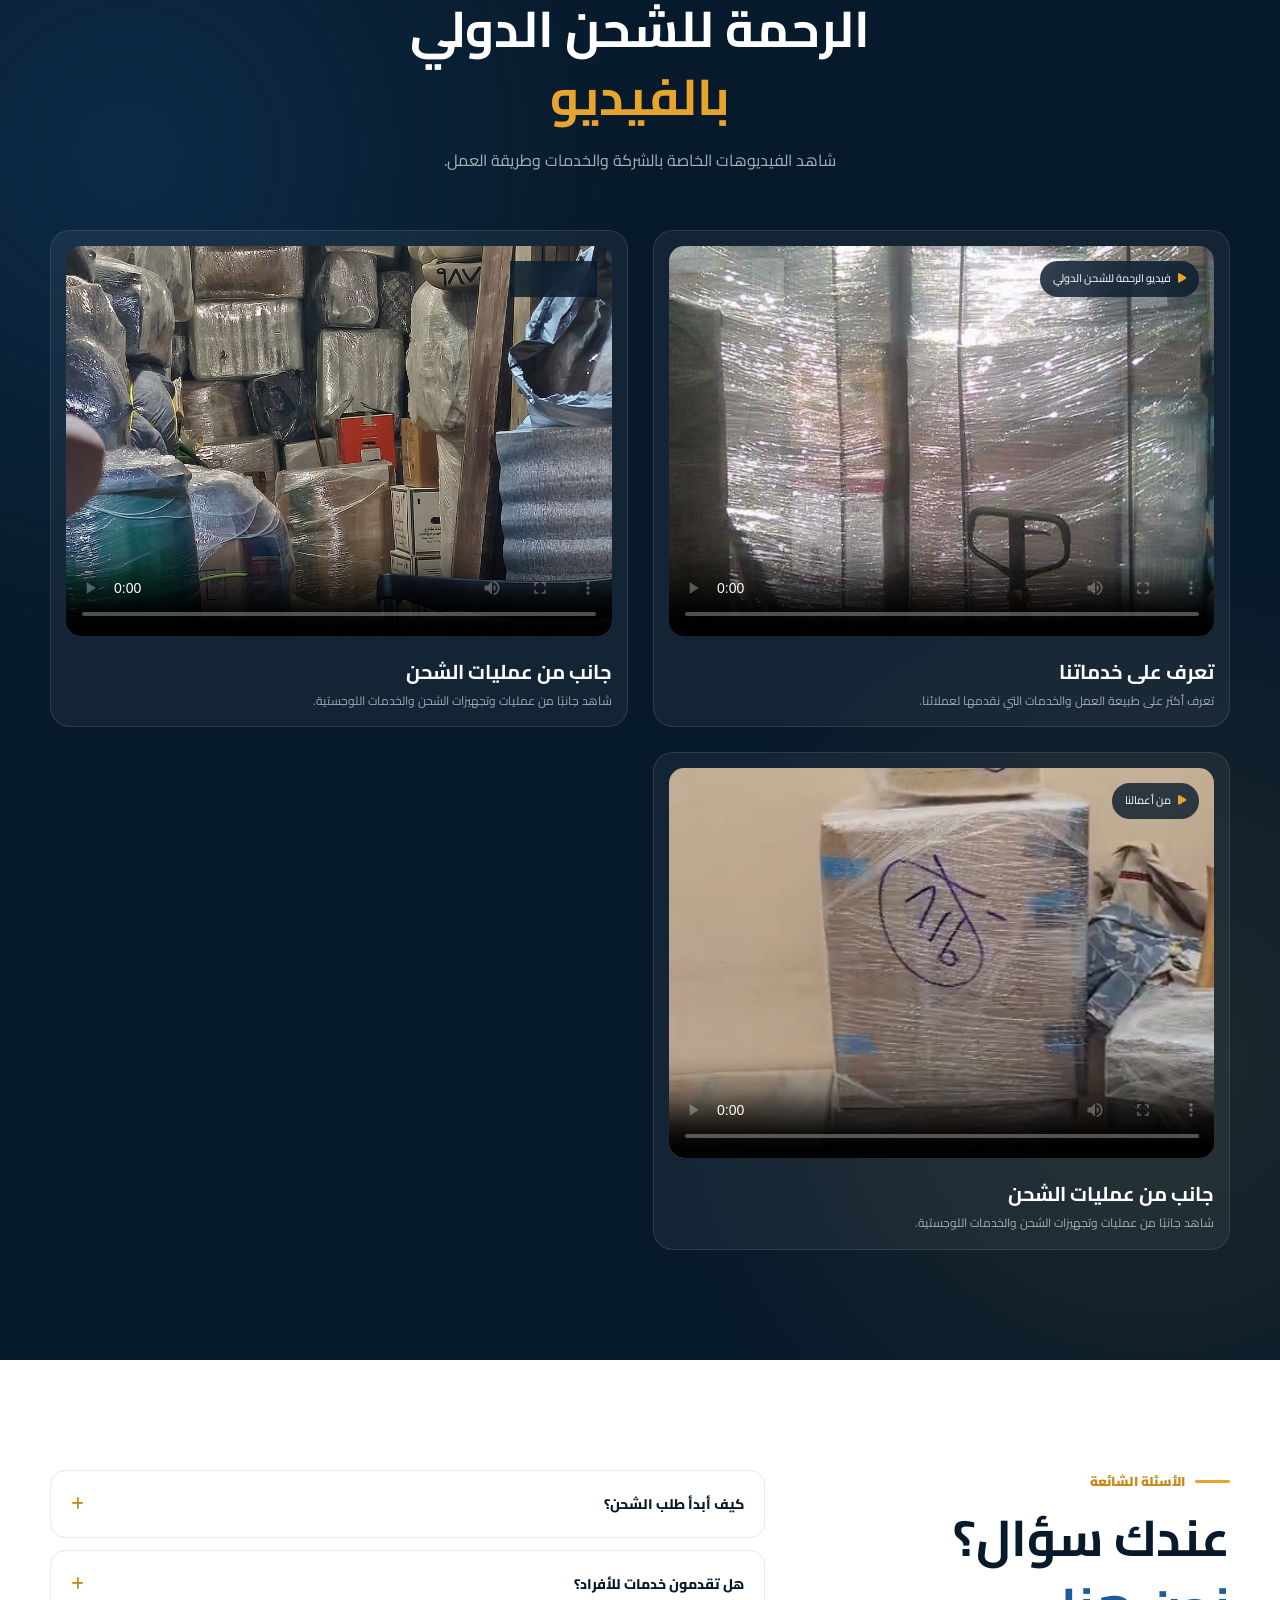
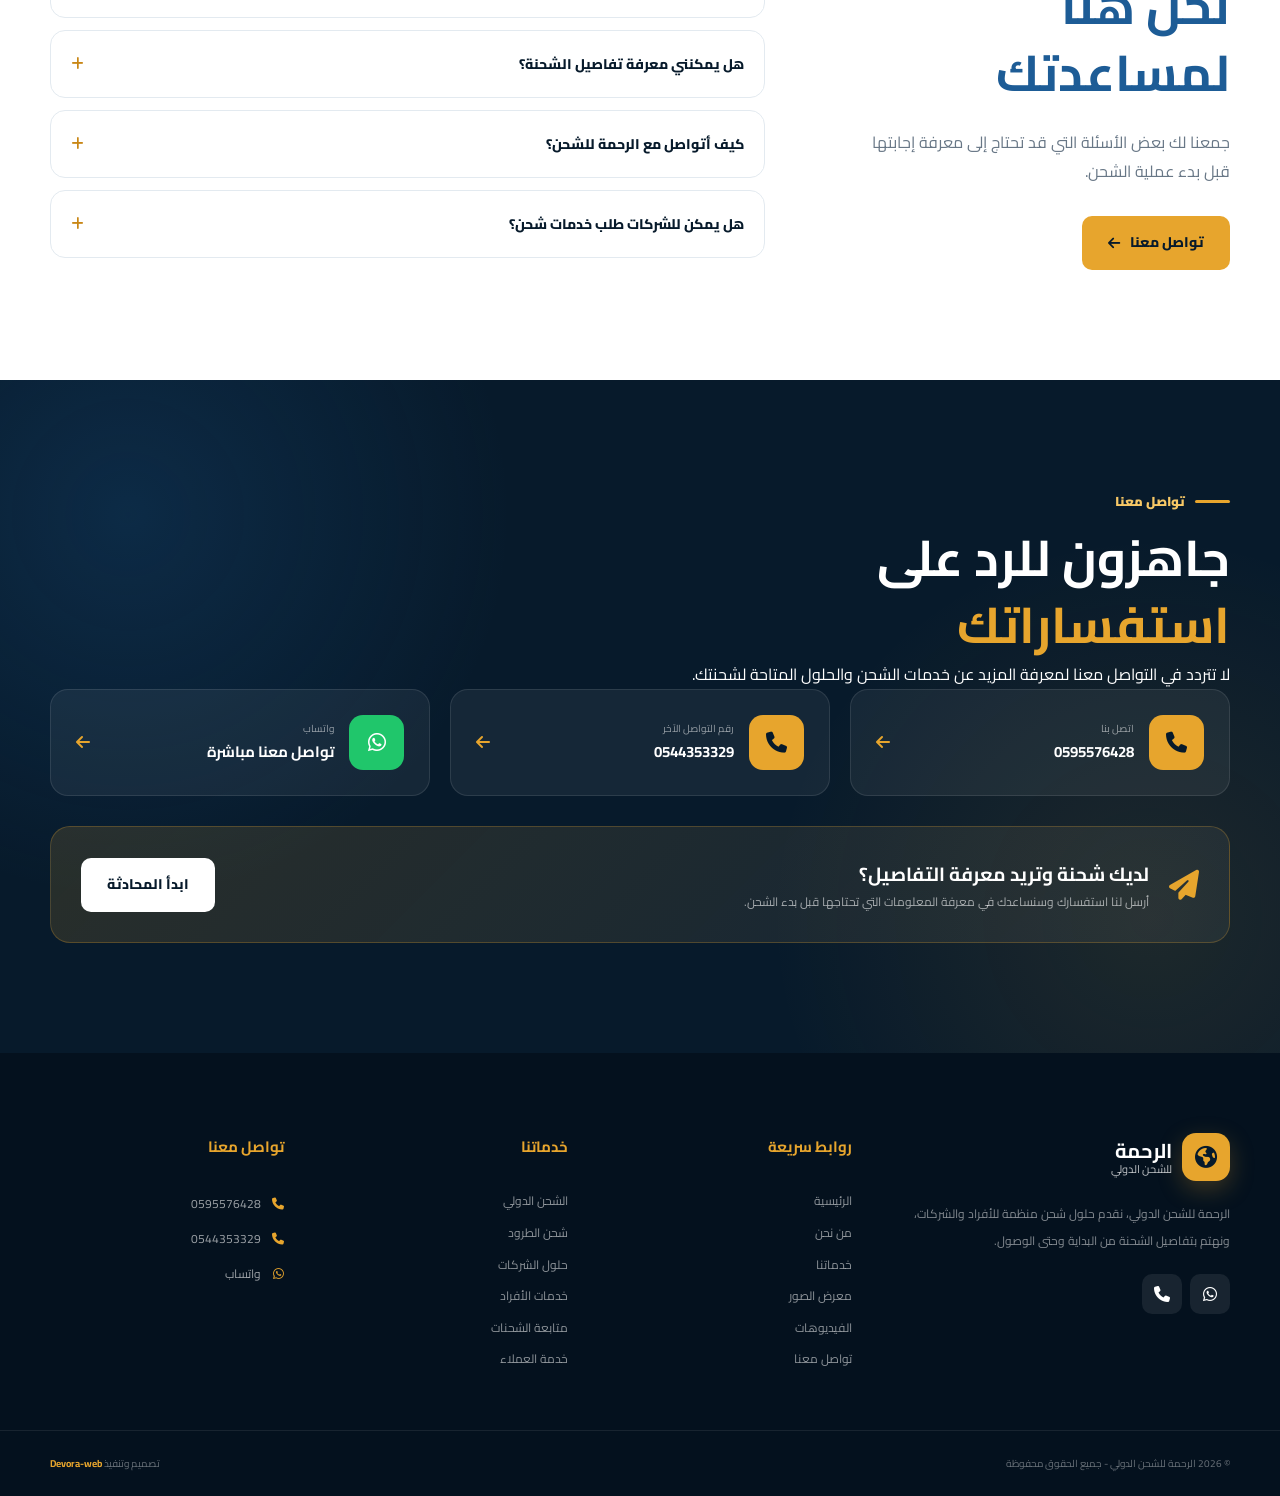
==== commit aadad690: "Updated" ====
--- a/index.html
+++ b/index.html
@@ -94,6 +94,7 @@
                 <a href="#faq" class="nav-link">الأسئلة الشائعة</a>
 
                 <a href="#contact" class="nav-link">تواصل معنا</a>
+                <a href="invoices.html" class="nav-link">إدارة الفواتير</a>
 
             </nav>
 
